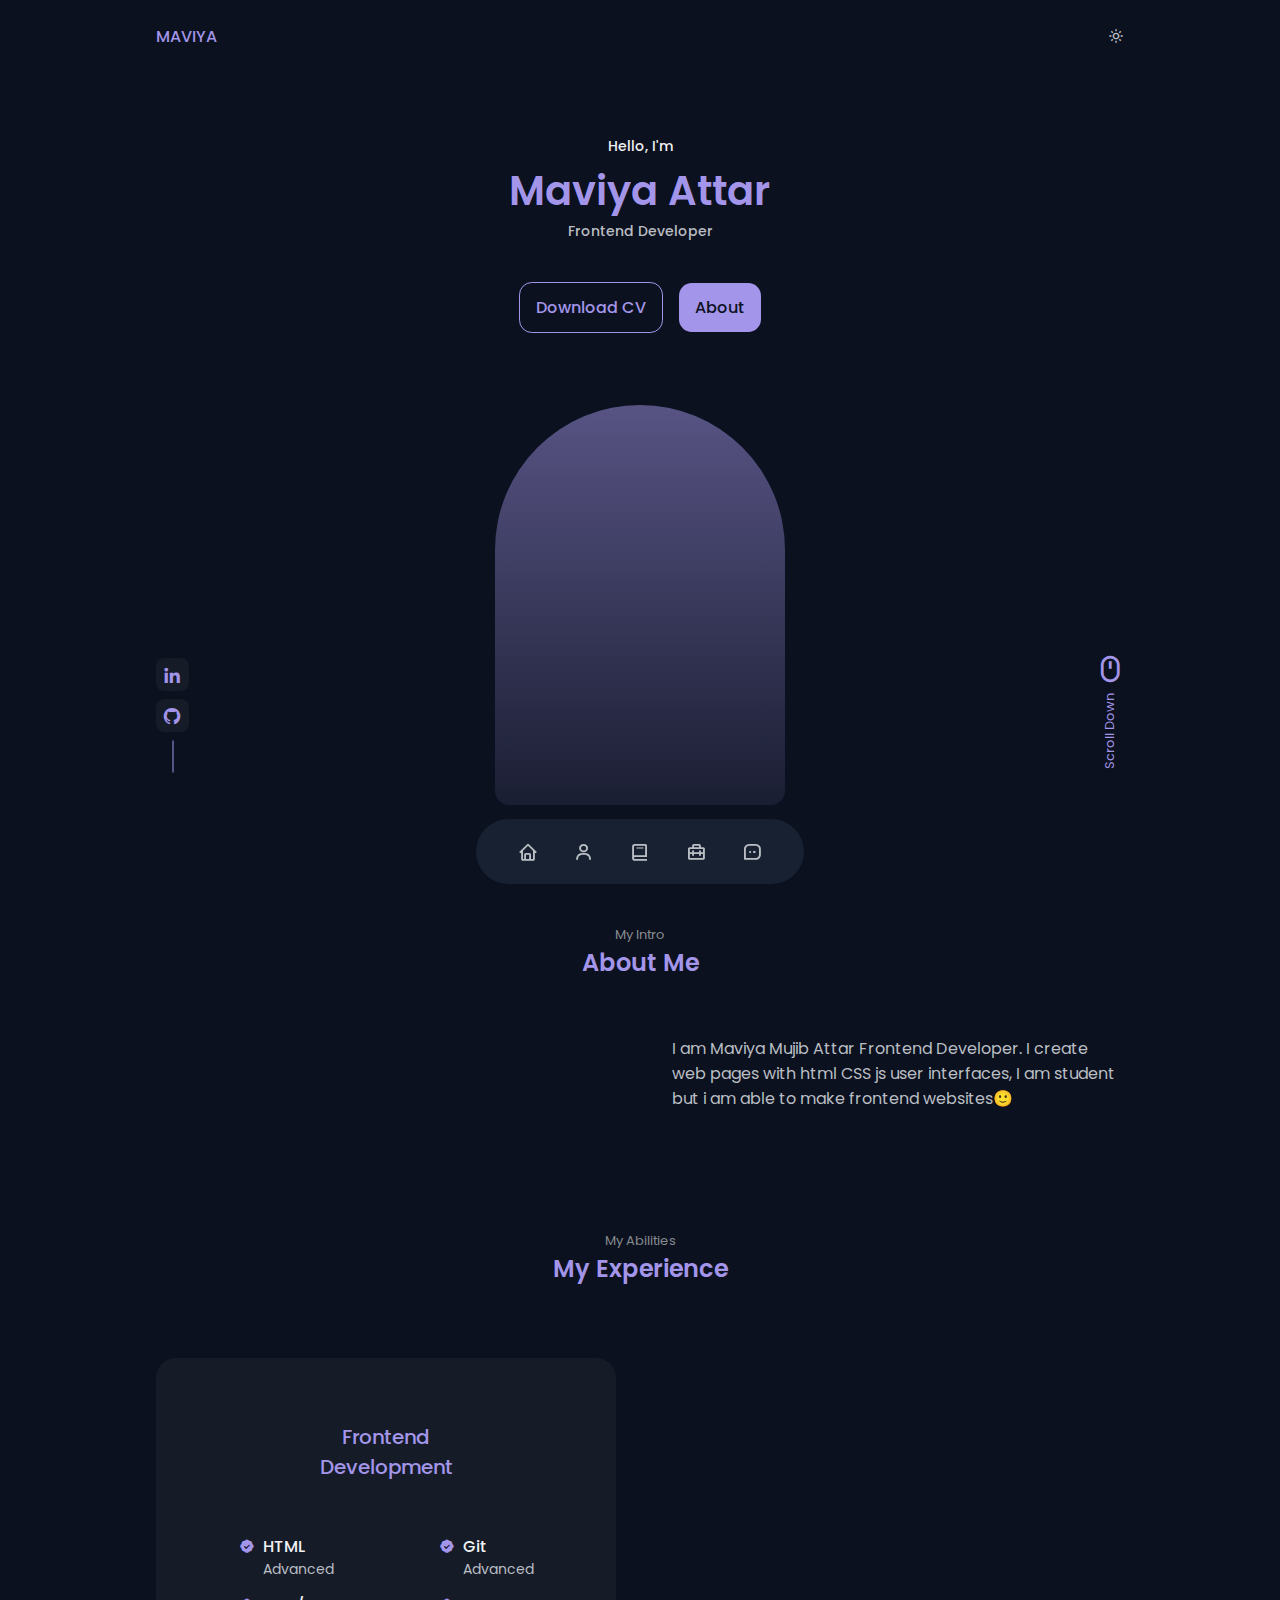
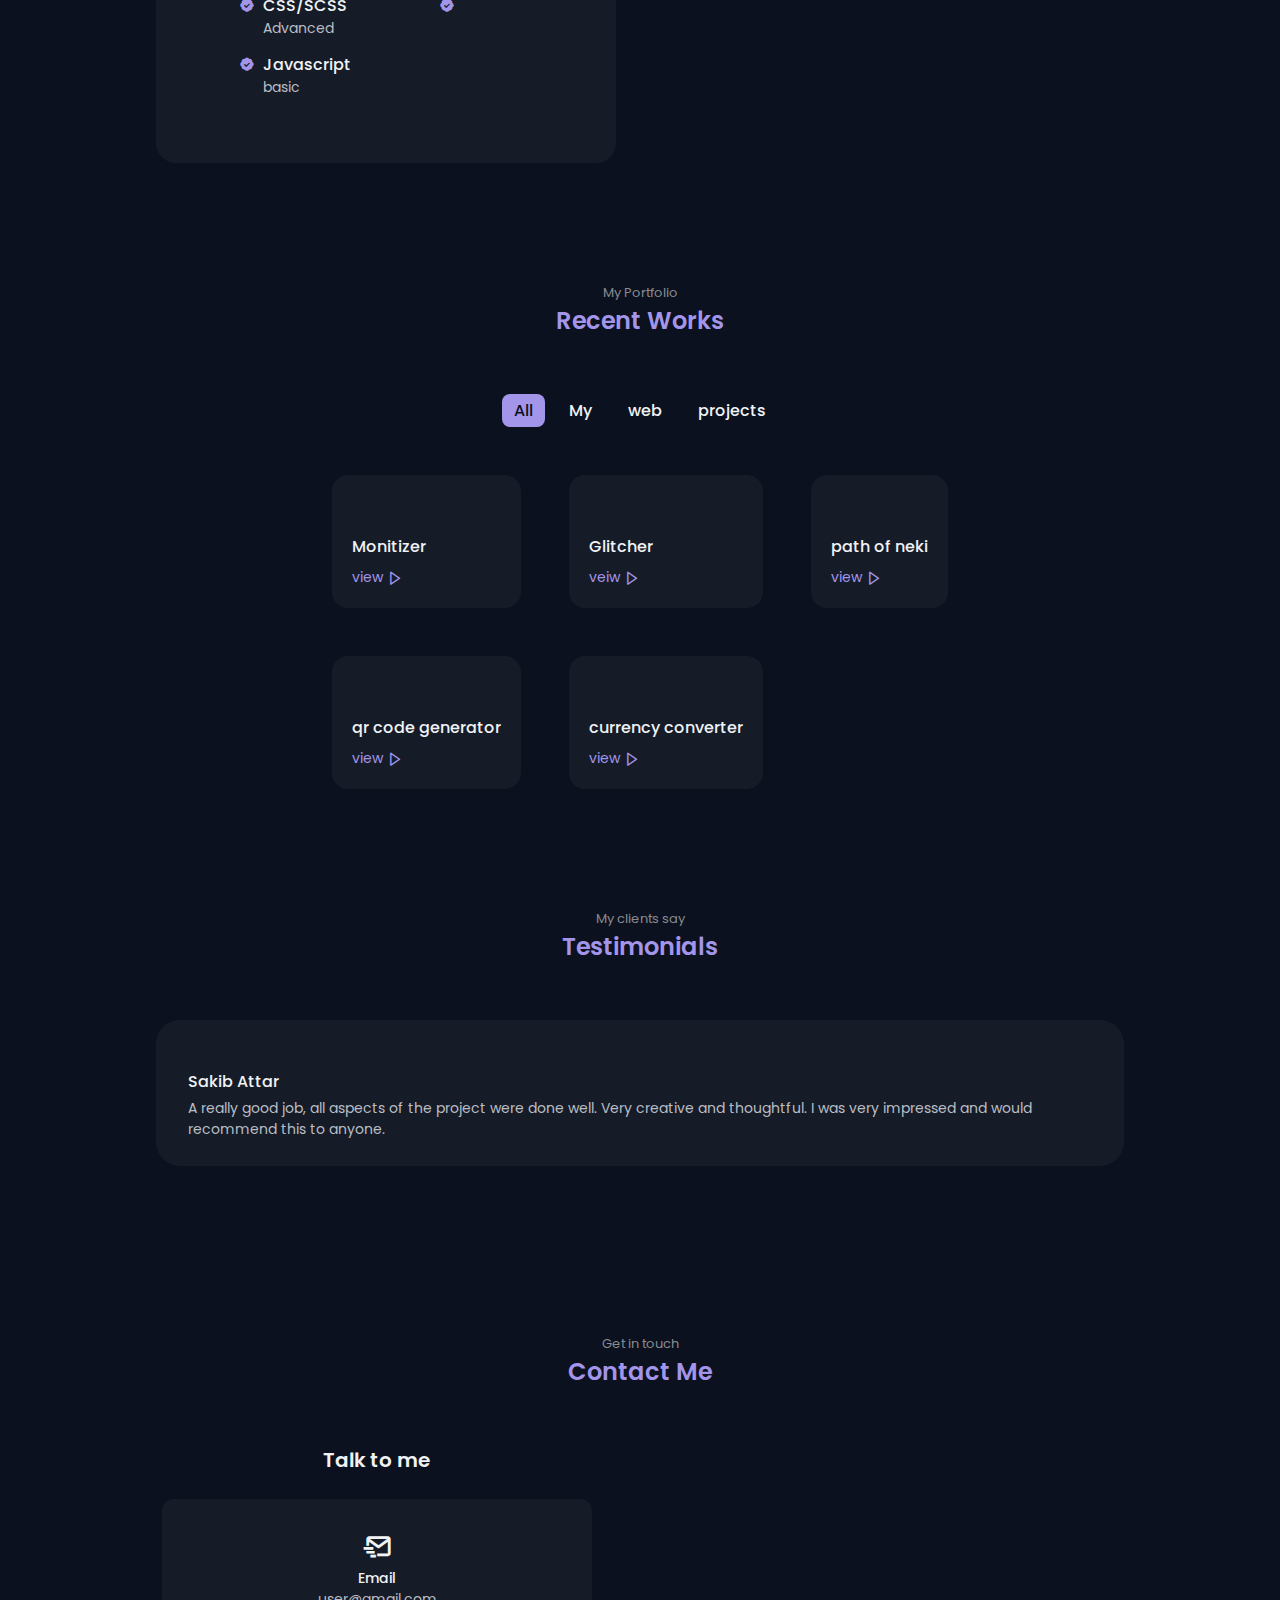
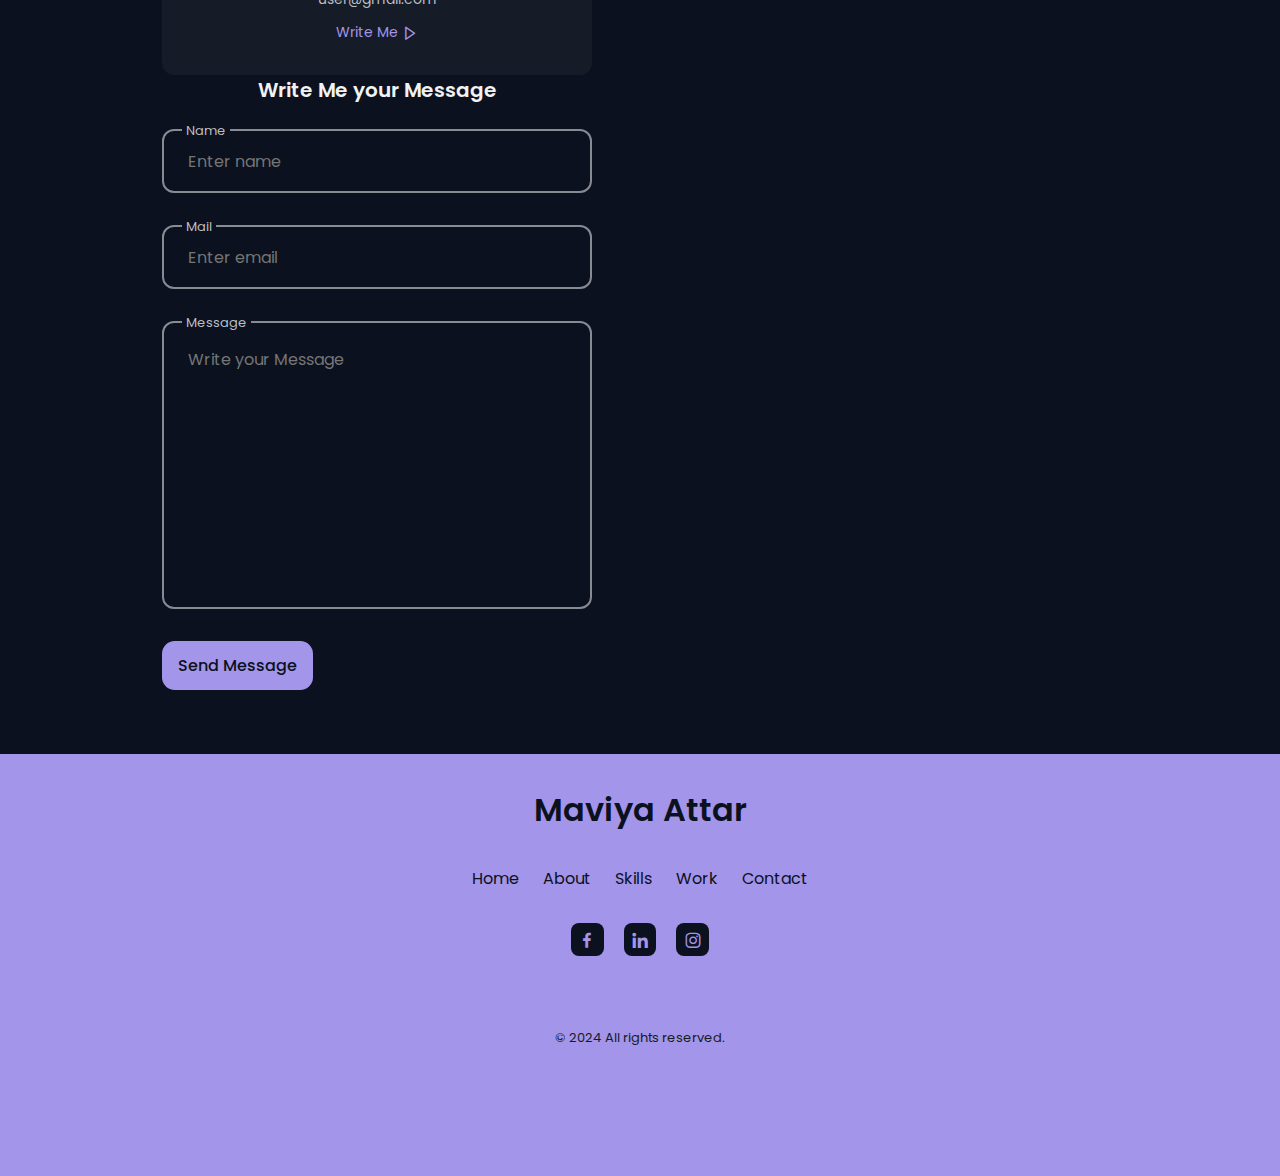
==== index.html @ 37d34955 "Update index.html" ====
<!DOCTYPE html>
<html lang="en">

<head>
    <meta charset="UTF-8">
    <meta name="viewport" content="width=device-width, initial-scale=1.0">

    <!--=============== FAVICON ===============-->
    <link rel="apple-touch-icon" sizes="180x180" href="assets/favicons/apple-touch-icon.png">
    <link rel="icon" type="image/png" sizes="32x32" href="assets/favicons/favicon-32x32.png">
    <link rel="icon" type="image/png" sizes="16x16" href="assets/favicons/favicon-16x16.png">
    <link rel="manifest" href="assets/favicons/site.webmanifest">
    <link rel="mask-icon" href="assets/favicons/safari-pinned-tab.svg" color="#5bbad5">
    <link rel="shortcut icon" href="assets/favicons/favicon.ico">
    <meta name="msapplication-TileColor" content="#da532c">
    <meta name="msapplication-config" content="assets/favicons/browserconfig.xml">
    <meta name="theme-color" content="#a789d4">

    <!--=============== BOXICONS ===============-->
    <link href='https://unpkg.com/boxicons@2.1.2/css/boxicons.min.css' rel='stylesheet'>

    <!--=============== SWIPER CSS ===============-->
    <link rel="stylesheet" href="/main.css">

    <!--=============== CSS ===============-->
     <link rel="stylesheet" href="style.css">

    <title> Maviyas's Portfolio </title>
</head>

<body>
    <!--=============== HEADER ===============-->
    <header class="header" id="header">
        <nav class="nav container">
            <a href="#" class="nav__logo">MAVIYA</a>

            <div class="nav__menu">
                <ul class="nav__list">
                    <li class="nav__item ">
                        <a href="#home" class="nav__link">
                            <i class='bx bx-home'></i>
                        </a>
                    </li>

                    <li class="nav__item ">
                        <a href="#about" class="nav__link">
                            <i class='bx bx-user'></i>
                        </a>
                    </li>

                    <li class="nav__item">
                        <a href="#skills" class="nav__link">
                            <i class='bx bx-book'></i>
                        </a>
                    </li>

                    <li class="nav__item">
                        <a href="#work" class="nav__link">
                            <i class='bx bx-briefcase-alt-2'></i>
                        </a>
                    </li>

                    <li class="nav__item">
                        <a href="#contact" class="nav__link">
                            <i class='bx bx-message-square-dots'></i>
                        </a>
                    </li>
                </ul>
            </div>


            <i class='bx bx-moon change-theme change-theme-button' id="theme-button"></i>

        </nav>
    </header>

    <!--=============== MAIN ===============-->
    <main class="main">
        <!--=============== HOME ===============-->
        <section class="home section" id="home">
            <div class="home__container container grid">
                <div class="home__data">
                    <span class="home__greeting">Hello, I'm</span>
                    <h1 class="home__name">Maviya Attar</h1>
                    <h3 class="home__education">Frontend Developer</h3>

                   
                    <div class="home__button">
                        <a download="" href="Assets/maviyaCv.pdf" class="button button--ghost">
                            Download CV
                        </a>

                        <a href="#about" class="button">About</a>
                    </div>
                </div>

                <div class="home__handle">
                    <img src="https://i.ibb.co/KDXW4NS/images-4-removebg-preview.png" alt="" class="home__img">
                </div>

                <div class="home__social">
                    <a href="https://www.linkedin.com/in/maviya-attar-59b619293?utm_source=share&utm_campaign=share_via&utm_content=profile&utm_medium=android_app" target="_blank" class="home__social-link">
                        <i class='bx bxl-linkedin'></i>
                    </a>
                    <a href="https://github.com/maviyaattar?tab=repositories" target="_blank" class="home__social-link">
                        <i class='bx bxl-github'></i>
                    </a>
                    
                </div>

                <a href="#about" class="home__scroll">
                    <i class='bx bx-mouse home__scroll-icon'></i>
                    <span class="home__scroll-name">Scroll Down</span>
                </a>
            </div>
        </section>

        <!--=============== ABOUT ===============-->
        <section class="about section" id="about">
            <span class="section__subtitle">My Intro</span>
            <h2 class="section__title">About Me</h2>

            <div class="about__container container grid">
                <img src="assets/img/about.jpg" alt="" class="about__img">

                <div class="about__data">
                    
                        
                       

                    <p >
                      I am Maviya Mujib Attar 
                        Frontend Developer. I create web pages with html CSS js user interfaces,
                        I am student but i am able to make frontend websites🙂
                    </p>

                  
            
        </section>

        <!--=============== SKILLS ===============-->
        <section class="skills section" id="skills">
            <span class="section__subtitle">My Abilities</span>
            <h2 class="section__title">My Experience</h2>

            <div class="skills__container container grid">
                <div class="skills__content">
                    <h3 class="skills__title">Frontend Development</h3>

                    <div class="skills__box">
                        <div class="skills__group">
                            <div class="skills__data">
                                <i class='bx bxs-badge-check'></i>

                                <div>
                                    <h3 class="skills__name">HTML</h3>
                                    <span class="skills__level">Advanced</span>
                                </div>
                            </div>

                            <div class="skills__data">
                                <i class='bx bxs-badge-check'></i>

                                <div>
                                    <h3 class="skills__name">CSS/SCSS</h3>
                                    <span class="skills__level">Advanced</span>
                                </div>
                            </div>

                            <div class="skills__data">
                                <i class='bx bxs-badge-check'></i>

                                <div>
                                    <h3 class="skills__name">Javascript</h3>
                                    <span class="skills__level">basic</span>
                                </div>
                            </div>

                        </div>
                        <div class="skills__group">
                            <div class="skills__data">
                                <i class='bx bxs-badge-check'></i>

                              

                                <div>
                                    <h3 class="skills__name">Git</h3>
                                    <span class="skills__level">Advanced</span>
                                </div>
                            </div>

                            <div class="skills__data">
                                <i class='bx bxs-badge-check'></i>

                            
                            </div>

                        </div>
                    </div>
                </div>

                   </section>

        <!--=============== SERVICES ===============-->
    
        <!--=============== WORK ===============-->
        <section class="work section" id="work">
            <span class="section__subtitle">My Portfolio</span>
            <h2 class="section__title">Recent Works</h2>

            <div class="work__filters">
                <span class="work__item active-work" data-filter='all'>All</span>
                <span class=" work__item" data-filter='.web'>My</span>
                <span class=" work__item" data-filter='.movil'>web</span>
                <span class=" work__item" data-filter='.design'>projects</span>
            </div>

            <div class="work__container container grid">
                <div class="work__card mix web">
                    <img src="assets/img/work1.jpg" alt="" class="work__img">

                    <h3 class="work__title">Monitizer</h3>

                    <a href="https://maviyaattar.github.io/Monitizer/" class="work__button">
                        view <i class='bx bx-right-arrow work__icon'></i>
                    </a>
                </div>

                <div class="work__card mix movil">
                    <img src="assets/img/work2.jpg" alt="" class="work__img">

                    <h3 class="work__title">Glitcher</h3>

                    <a href="https://maviyaattar.github.io/Glitch/" class="work__button">
                        veiw<i class='bx bx-right-arrow work__icon'></i>
                    </a>
                </div>

                <div class="work__card mix design">
                    <img src="assets/img/work3.jpg" alt="" class="work__img">

                    <h3 class="work__title">path of neki</h3>

                    <a href="https://maviyaattar.github.io/Path-of-neki/" class="work__button">
                        view <i class='bx bx-right-arrow work__icon'></i>
                    </a>
                </div>

                <div class="work__card mix web">
                    <img src="assets/img/work4.jpg" alt="" class="work__img">

                    <h3 class="work__title">qr code generator</h3>

                    <a href="https://maviyaattar.github.io/QR-code-generator-/" class="work__button">
                        view <i class='bx bx-right-arrow work__icon'></i>
                    </a>
                </div>

                <div class="work__card mix movil">
                    <img src="assets/img/work5.jpg" alt="" class="work__img">

                    <h3 class="work__title">currency converter</h3>

                    <a href="https://maviyaattar.github.io/Currency-converter-/" class="work__button">
                        view <i class='bx bx-right-arrow work__icon'></i>
                    </a>
                </div>

            </div>
        </section>

        <!--=============== TESTIMONIALS ===============-->
        <section class="testimonial section">
            <span class="section__subtitle">My clients say</span>
            <h2 class="section__title">Testimonials</h2>

            <div class="testimonial__container container swiper">
                <div class="swiper-wrapper">
                    <div class="testimonial__card swiper-slide">
                        <img src="assets/img/testimonial1.png" alt="" class="testimonial__img">

                        <h3 class="testimonial__name">Sakib Attar</h3>
                        <p class="testimonial__description">
                            A really good job, all aspects of the project were done well.
                            Very creative and thoughtful. I was very impressed and would recommend this to anyone.
                        </p>
                    </div>

                    <div class="testimonial__card swiper-slide">
                        <img src="assets/img/testimonial2.png" alt="" class="testimonial__img">

                        <h3 class="testimonial__name">Maviya kalwal</h3>
                        <p class="testimonial__description">
                            A really good job, all aspects of the project were done well.
                            Very creative and thoughtful. I was very impressed and would recommend this to anyone.
                        </p>
                    </div>

                    <div class="testimonial__card swiper-slide">
                        <img src="assets/img/testimonial3.png" alt="" class="testimonial__img">

                        <h3 class="testimonial__name">Rayyan Bagwan</h3>
                        <p class="testimonial__description">
                            A really good job, all aspects of the project were done well.
                            Very creative and thoughtful. I was very impressed and would recommend this to anyone.
                        </p>
                    </div>
                </div>
                <div class="swiper-pagination"></div>
            </div>

        </section>

        <!--=============== CONTACT ===============-->
        <section class="contact section" id="contact">
            <sapn class="section__subtitle">Get in touch</sapn>
            <h3 class="section__title">Contact Me</h3>

            <div class="contact__container container grid">
                <div class="contact__content">
                    <h3 class="contact__title contact__title-info">Talk to me</h3>

                    <div class="contact__info">
                        <div class="contact__card">
                            <i class='bx bx-mail-send contact__card-icon'></i>
                            <h3 class="contact__card-title">Email</h3>
                            <span class="contact__card-data">user@gmail.com</span>

                            <a href="mailto: maviyaattar4@gmail.com" target="_blank" class="contact__button">
                                Write Me <i class='bx bx-right-arrow contact__button-icon'></i>
                            </a>
                        </div>
                        
                       
               </div>
               
               
               
               
               
               
               
               

               <div class="contact__content">
        <h3 class="contact__title contact__title-form">Write Me your Message</h3>

       <form id="contactForm" class="contact__form">
         <input type="hidden" name="access_key" value="f5f9101d-2703-4c2d-8c1a-bdc5dfd75871">
       
         <div class="contact__form-div">
           <label for="name" class="contact__form-tag">Name</label>
           <input type="text" id="name" name="name" placeholder="Enter name" class="contact__form-input" required>
         </div>
       
         <div class="contact__form-div">
           <label for="email" class="contact__form-tag">Mail</label>
           <input type="email" id="email" name="email" placeholder="Enter email" class="contact__form-input" required>
         </div>
       
         <div class="contact__form-div contact__form-area">
           <label for="message" class="contact__form-tag">Message</label>
           <textarea id="message" name="message" cols="30" rows="10" placeholder="Write your Message" class="contact__form-input" required></textarea>
         </div>
       
         <button type="submit" class="button">Send Message</button>
       </form>
    </div>
                    
                    
                    
                    
                    

                </div>

        </section>
    </main>

    <!--=============== FOOTER ===============-->
    <footer class="footer">
        <div class="footer__container container">
            <h1 class="footer__title">Maviya Attar</h1>

            <ul class="footer__list">

                <li class="footer__item">
                    <a href="#" class="footer__link">Home</a>
                </li>
                <li class="footer__item">
                    <a href="#about" class="footer__link">About</a>
                </li>
                <li class="footer__item">
                    <a href="#skills" class="footer__link">Skills</a>
                </li>
                <li class="footer__item">
                    <a href="#work" class="footer__link">Work</a>
                </li>
                <li class="footer__item">
                    <a href="#contact" class="footer__link">Contact</a>
                </li>
            </ul>

            <ul class="footer__social">
                <li class="footer__social-item">
                    <a href="https://www.facebook.com/profile.php?id=61559122920553&mibextid=JRoKGi" target="_blank" class="footer__social-link">
                        <i class='bx bxl-facebook footer__social-icon'></i>
                    </a>
                </li>
                
                   
                <li class="footer__social-item">
                    <a href="https://www.linkedin.com/in/maviya-attar-59b619293?utm_source=share&utm_campaign=share_via&utm_content=profile&utm_medium=android_app" target="_blank" class="footer__social-link">
                        <i class='bx bxl-linkedin footer__social-icon'></i>
                    </a>
                </li>
                <li class="footer__social-item">
                    <a href="https://www.instagram.com/maviya_706_?igsh=MWIzbWcyaGN4MHRiNA==" target="_blank" class="footer__social-link">
                        <i class='bx bxl-instagram footer__social-icon'></i>
                    </a>
                </li>
            </ul>

            <span class="footer__copy">
                &#169; 2024  All rights reserved.
            </span>
        </div>
    </footer>



<script>
  // Function to toggle the theme
  function toggleTheme() {
    const body = document.body;
    const themeButton = document.getElementById('theme-button');
    
    // Toggle between light and dark themes
    if (body.classList.contains('dark-theme')) {
      body.classList.remove('dark-theme');
      body.classList.add('light-theme');
      themeButton.classList.replace('bx-sun', 'bx-moon');  // Change icon class if needed
      localStorage.setItem('theme', 'light');
    } else {
      body.classList.remove('light-theme');
      body.classList.add('dark-theme');
      themeButton.classList.replace('bx-moon', 'bx-sun');  // Change icon class if needed
      localStorage.setItem('theme', 'dark');
    }
  }

  // Event listener for theme button
  document.getElementById('theme-button').addEventListener('click', toggleTheme);

  // Load the saved theme from localStorage
  window.addEventListener('load', () => {
    const savedTheme = localStorage.getItem('theme') || 'dark';
    document.body.classList.add(savedTheme + '-theme');
    const themeButton = document.getElementById('theme-button');
    if (savedTheme === 'dark') {
      themeButton.classList.replace('bx-moon', 'bx-sun');
    } else {
      themeButton.classList.replace('bx-sun', 'bx-moon');
    }
  });
  
  document.getElementById('contactForm').addEventListener('submit', function(event) {
            event.preventDefault();

            const formData = new FormData(this);
            const xhr = new XMLHttpRequest();
            xhr.open('POST', 'https://api.web3forms.com/submit', true);
            xhr.onreadystatechange = function() {
                if (xhr.readyState === 4 && xhr.status === 200) {
                    const response = JSON.parse(xhr.responseText);
                    if (response.success) {
                        window.location.href = 'thanks.html';
                    } else {
                        alert('There was an error submitting your message. Please try again.');
                    }
                }
            };
            xhr.send(formData);
        });
</script>



</body>

</html>
---- main.css ----
/**
 * Swiper 7.4.1
 * Most modern mobile touch slider and framework with hardware accelerated transitions
 * https://swiperjs.com
 *
 * Copyright 2014-2021 Vladimir Kharlampidi
 *
 * Released under the MIT License
 *
 * Released on: December 24, 2021
 */

@font-face{font-family:swiper-icons;src:url('data:application/font-woff;charset=utf-8;base64, [base64]//wADZ2x5ZgAAAywAAADMAAAD2MHtryVoZWFkAAABbAAAADAAAAA2E2+eoWhoZWEAAAGcAAAAHwAAACQC9gDzaG10eAAAAigAAAAZAAAArgJkABFsb2NhAAAC0AAAAFoAAABaFQAUGG1heHAAAAG8AAAAHwAAACAAcABAbmFtZQAAA/gAAAE5AAACXvFdBwlwb3N0AAAFNAAAAGIAAACE5s74hXjaY2BkYGAAYpf5Hu/j+W2+MnAzMYDAzaX6QjD6/4//Bxj5GA8AuRwMYGkAPywL13jaY2BkYGA88P8Agx4j+/8fQDYfA1AEBWgDAIB2BOoAeNpjYGRgYNBh4GdgYgABEMnIABJzYNADCQAACWgAsQB42mNgYfzCOIGBlYGB0YcxjYGBwR1Kf2WQZGhhYGBiYGVmgAFGBiQQkOaawtDAoMBQxXjg/wEGPcYDDA4wNUA2CCgwsAAAO4EL6gAAeNpj2M0gyAACqxgGNWBkZ2D4/wMA+xkDdgAAAHjaY2BgYGaAYBkGRgYQiAHyGMF8FgYHIM3DwMHABGQrMOgyWDLEM1T9/w8UBfEMgLzE////P/5//f/V/xv+r4eaAAeMbAxwIUYmIMHEgKYAYjUcsDAwsLKxc3BycfPw8jEQA/[base64]/uznmfPFBNODM2K7MTQ45YEAZqGP81AmGGcF3iPqOop0r1SPTaTbVkfUe4HXj97wYE+yNwWYxwWu4v1ugWHgo3S1XdZEVqWM7ET0cfnLGxWfkgR42o2PvWrDMBSFj/IHLaF0zKjRgdiVMwScNRAoWUoH78Y2icB/yIY09An6AH2Bdu/UB+yxopYshQiEvnvu0dURgDt8QeC8PDw7Fpji3fEA4z/PEJ6YOB5hKh4dj3EvXhxPqH/SKUY3rJ7srZ4FZnh1PMAtPhwP6fl2PMJMPDgeQ4rY8YT6Gzao0eAEA409DuggmTnFnOcSCiEiLMgxCiTI6Cq5DZUd3Qmp10vO0LaLTd2cjN4fOumlc7lUYbSQcZFkutRG7g6JKZKy0RmdLY680CDnEJ+UMkpFFe1RN7nxdVpXrC4aTtnaurOnYercZg2YVmLN/d/gczfEimrE/fs/bOuq29Zmn8tloORaXgZgGa78yO9/cnXm2BpaGvq25Dv9S4E9+5SIc9PqupJKhYFSSl47+Qcr1mYNAAAAeNptw0cKwkAAAMDZJA8Q7OUJvkLsPfZ6zFVERPy8qHh2YER+3i/BP83vIBLLySsoKimrqKqpa2hp6+jq6RsYGhmbmJqZSy0sraxtbO3sHRydnEMU4uR6yx7JJXveP7WrDycAAAAAAAH//wACeNpjYGRgYOABYhkgZgJCZgZNBkYGLQZtIJsFLMYAAAw3ALgAeNolizEKgDAQBCchRbC2sFER0YD6qVQiBCv/H9ezGI6Z5XBAw8CBK/m5iQQVauVbXLnOrMZv2oLdKFa8Pjuru2hJzGabmOSLzNMzvutpB3N42mNgZGBg4GKQYzBhYMxJLMlj4GBgAYow/P/PAJJhLM6sSoWKfWCAAwDAjgbRAAB42mNgYGBkAIIbCZo5IPrmUn0hGA0AO8EFTQAA');font-weight:400;font-style:normal}:root{--swiper-theme-color:#007aff}.swiper{margin-left:auto;margin-right:auto;position:relative;overflow:hidden;list-style:none;padding:0;z-index:1}.swiper-vertical>.swiper-wrapper{flex-direction:column}.swiper-wrapper{position:relative;width:100%;height:100%;z-index:1;display:flex;transition-property:transform;box-sizing:content-box}.swiper-android .swiper-slide,.swiper-wrapper{transform:translate3d(0px,0,0)}.swiper-pointer-events{touch-action:pan-y}.swiper-pointer-events.swiper-vertical{touch-action:pan-x}.swiper-slide{flex-shrink:0;width:100%;height:100%;position:relative;transition-property:transform}.swiper-slide-invisible-blank{visibility:hidden}.swiper-autoheight,.swiper-autoheight .swiper-slide{height:auto}.swiper-autoheight .swiper-wrapper{align-items:flex-start;transition-property:transform,height}.swiper-3d,.swiper-3d.swiper-css-mode .swiper-wrapper{perspective:1200px}.swiper-3d .swiper-cube-shadow,.swiper-3d .swiper-slide,.swiper-3d .swiper-slide-shadow,.swiper-3d .swiper-slide-shadow-bottom,.swiper-3d .swiper-slide-shadow-left,.swiper-3d .swiper-slide-shadow-right,.swiper-3d .swiper-slide-shadow-top,.swiper-3d .swiper-wrapper{transform-style:preserve-3d}.swiper-3d .swiper-slide-shadow,.swiper-3d .swiper-slide-shadow-bottom,.swiper-3d .swiper-slide-shadow-left,.swiper-3d .swiper-slide-shadow-right,.swiper-3d .swiper-slide-shadow-top{position:absolute;left:0;top:0;width:100%;height:100%;pointer-events:none;z-index:10}.swiper-3d .swiper-slide-shadow{background:rgba(0,0,0,.15)}.swiper-3d .swiper-slide-shadow-left{background-image:linear-gradient(to left,rgba(0,0,0,.5),rgba(0,0,0,0))}.swiper-3d .swiper-slide-shadow-right{background-image:linear-gradient(to right,rgba(0,0,0,.5),rgba(0,0,0,0))}.swiper-3d .swiper-slide-shadow-top{background-image:linear-gradient(to top,rgba(0,0,0,.5),rgba(0,0,0,0))}.swiper-3d .swiper-slide-shadow-bottom{background-image:linear-gradient(to bottom,rgba(0,0,0,.5),rgba(0,0,0,0))}.swiper-css-mode>.swiper-wrapper{overflow:auto;scrollbar-width:none;-ms-overflow-style:none}.swiper-css-mode>.swiper-wrapper::-webkit-scrollbar{display:none}.swiper-css-mode>.swiper-wrapper>.swiper-slide{scroll-snap-align:start start}.swiper-horizontal.swiper-css-mode>.swiper-wrapper{scroll-snap-type:x mandatory}.swiper-vertical.swiper-css-mode>.swiper-wrapper{scroll-snap-type:y mandatory}.swiper-centered>.swiper-wrapper::before{content:'';flex-shrink:0;order:9999}.swiper-centered.swiper-horizontal>.swiper-wrapper>.swiper-slide:first-child{margin-inline-start:var(--swiper-centered-offset-before)}.swiper-centered.swiper-horizontal>.swiper-wrapper::before{height:100%;min-height:1px;width:var(--swiper-centered-offset-after)}.swiper-centered.swiper-vertical>.swiper-wrapper>.swiper-slide:first-child{margin-block-start:var(--swiper-centered-offset-before)}.swiper-centered.swiper-vertical>.swiper-wrapper::before{width:100%;min-width:1px;height:var(--swiper-centered-offset-after)}.swiper-centered>.swiper-wrapper>.swiper-slide{scroll-snap-align:center center}.swiper-virtual.swiper-css-mode .swiper-wrapper::after{content:'';position:absolute;left:0;top:0;pointer-events:none}.swiper-virtual.swiper-css-mode.swiper-horizontal .swiper-wrapper::after{height:1px;width:var(--swiper-virtual-size)}.swiper-virtual.swiper-css-mode.swiper-vertical .swiper-wrapper::after{width:1px;height:var(--swiper-virtual-size)}:root{--swiper-navigation-size:44px}.swiper-button-next,.swiper-button-prev{position:absolute;top:50%;width:calc(var(--swiper-navigation-size)/ 44 * 27);height:var(--swiper-navigation-size);margin-top:calc(0px - (var(--swiper-navigation-size)/ 2));z-index:10;cursor:pointer;display:flex;align-items:center;justify-content:center;color:var(--swiper-navigation-color,var(--swiper-theme-color))}.swiper-button-next.swiper-button-disabled,.swiper-button-prev.swiper-button-disabled{opacity:.35;cursor:auto;pointer-events:none}.swiper-button-next:after,.swiper-button-prev:after{font-family:swiper-icons;font-size:var(--swiper-navigation-size);text-transform:none!important;letter-spacing:0;text-transform:none;font-variant:initial;line-height:1}.swiper-button-prev,.swiper-rtl .swiper-button-next{left:10px;right:auto}.swiper-button-prev:after,.swiper-rtl .swiper-button-next:after{content:'prev'}.swiper-button-next,.swiper-rtl .swiper-button-prev{right:10px;left:auto}.swiper-button-next:after,.swiper-rtl .swiper-button-prev:after{content:'next'}.swiper-button-lock{display:none}.swiper-pagination{position:absolute;text-align:center;transition:.3s opacity;transform:translate3d(0,0,0);z-index:10}.swiper-pagination.swiper-pagination-hidden{opacity:0}.swiper-horizontal>.swiper-pagination-bullets,.swiper-pagination-bullets.swiper-pagination-horizontal,.swiper-pagination-custom,.swiper-pagination-fraction{bottom:10px;left:0;width:100%}.swiper-pagination-bullets-dynamic{overflow:hidden;font-size:0}.swiper-pagination-bullets-dynamic .swiper-pagination-bullet{transform:scale(.33);position:relative}.swiper-pagination-bullets-dynamic .swiper-pagination-bullet-active{transform:scale(1)}.swiper-pagination-bullets-dynamic .swiper-pagination-bullet-active-main{transform:scale(1)}.swiper-pagination-bullets-dynamic .swiper-pagination-bullet-active-prev{transform:scale(.66)}.swiper-pagination-bullets-dynamic .swiper-pagination-bullet-active-prev-prev{transform:scale(.33)}.swiper-pagination-bullets-dynamic .swiper-pagination-bullet-active-next{transform:scale(.66)}.swiper-pagination-bullets-dynamic .swiper-pagination-bullet-active-next-next{transform:scale(.33)}.swiper-pagination-bullet{width:var(--swiper-pagination-bullet-width,var(--swiper-pagination-bullet-size,8px));height:var(--swiper-pagination-bullet-height,var(--swiper-pagination-bullet-size,8px));display:inline-block;border-radius:50%;background:var(--swiper-pagination-bullet-inactive-color,#000);opacity:var(--swiper-pagination-bullet-inactive-opacity, .2)}button.swiper-pagination-bullet{border:none;margin:0;padding:0;box-shadow:none;-webkit-appearance:none;appearance:none}.swiper-pagination-clickable .swiper-pagination-bullet{cursor:pointer}.swiper-pagination-bullet:only-child{display:none!important}.swiper-pagination-bullet-active{opacity:var(--swiper-pagination-bullet-opacity, 1);background:var(--swiper-pagination-color,var(--swiper-theme-color))}.swiper-pagination-vertical.swiper-pagination-bullets,.swiper-vertical>.swiper-pagination-bullets{right:10px;top:50%;transform:translate3d(0px,-50%,0)}.swiper-pagination-vertical.swiper-pagination-bullets .swiper-pagination-bullet,.swiper-vertical>.swiper-pagination-bullets .swiper-pagination-bullet{margin:var(--swiper-pagination-bullet-vertical-gap,6px) 0;display:block}.swiper-pagination-vertical.swiper-pagination-bullets.swiper-pagination-bullets-dynamic,.swiper-vertical>.swiper-pagination-bullets.swiper-pagination-bullets-dynamic{top:50%;transform:translateY(-50%);width:8px}.swiper-pagination-vertical.swiper-pagination-bullets.swiper-pagination-bullets-dynamic .swiper-pagination-bullet,.swiper-vertical>.swiper-pagination-bullets.swiper-pagination-bullets-dynamic .swiper-pagination-bullet{display:inline-block;transition:.2s transform,.2s top}.swiper-horizontal>.swiper-pagination-bullets .swiper-pagination-bullet,.swiper-pagination-horizontal.swiper-pagination-bullets .swiper-pagination-bullet{margin:0 var(--swiper-pagination-bullet-horizontal-gap,4px)}.swiper-horizontal>.swiper-pagination-bullets.swiper-pagination-bullets-dynamic,.swiper-pagination-horizontal.swiper-pagination-bullets.swiper-pagination-bullets-dynamic{left:50%;transform:translateX(-50%);white-space:nowrap}.swiper-horizontal>.swiper-pagination-bullets.swiper-pagination-bullets-dynamic .swiper-pagination-bullet,.swiper-pagination-horizontal.swiper-pagination-bullets.swiper-pagination-bullets-dynamic .swiper-pagination-bullet{transition:.2s transform,.2s left}.swiper-horizontal.swiper-rtl>.swiper-pagination-bullets-dynamic .swiper-pagination-bullet{transition:.2s transform,.2s right}.swiper-pagination-progressbar{background:rgba(0,0,0,.25);position:absolute}.swiper-pagination-progressbar .swiper-pagination-progressbar-fill{background:var(--swiper-pagination-color,var(--swiper-theme-color));position:absolute;left:0;top:0;width:100%;height:100%;transform:scale(0);transform-origin:left top}.swiper-rtl .swiper-pagination-progressbar .swiper-pagination-progressbar-fill{transform-origin:right top}.swiper-horizontal>.swiper-pagination-progressbar,.swiper-pagination-progressbar.swiper-pagination-horizontal,.swiper-pagination-progressbar.swiper-pagination-vertical.swiper-pagination-progressbar-opposite,.swiper-vertical>.swiper-pagination-progressbar.swiper-pagination-progressbar-opposite{width:100%;height:4px;left:0;top:0}.swiper-horizontal>.swiper-pagination-progressbar.swiper-pagination-progressbar-opposite,.swiper-pagination-progressbar.swiper-pagination-horizontal.swiper-pagination-progressbar-opposite,.swiper-pagination-progressbar.swiper-pagination-vertical,.swiper-vertical>.swiper-pagination-progressbar{width:4px;height:100%;left:0;top:0}.swiper-pagination-lock{display:none}.swiper-scrollbar{border-radius:10px;position:relative;-ms-touch-action:none;background:rgba(0,0,0,.1)}.swiper-horizontal>.swiper-scrollbar{position:absolute;left:1%;bottom:3px;z-index:50;height:5px;width:98%}.swiper-vertical>.swiper-scrollbar{position:absolute;right:3px;top:1%;z-index:50;width:5px;height:98%}.swiper-scrollbar-drag{height:100%;width:100%;position:relative;background:rgba(0,0,0,.5);border-radius:10px;left:0;top:0}.swiper-scrollbar-cursor-drag{cursor:move}.swiper-scrollbar-lock{display:none}.swiper-zoom-container{width:100%;height:100%;display:flex;justify-content:center;align-items:center;text-align:center}.swiper-zoom-container>canvas,.swiper-zoom-container>img,.swiper-zoom-container>svg{max-width:100%;max-height:100%;object-fit:contain}.swiper-slide-zoomed{cursor:move}.swiper-lazy-preloader{width:42px;height:42px;position:absolute;left:50%;top:50%;margin-left:-21px;margin-top:-21px;z-index:10;transform-origin:50%;animation:swiper-preloader-spin 1s infinite linear;box-sizing:border-box;border:4px solid var(--swiper-preloader-color,var(--swiper-theme-color));border-radius:50%;border-top-color:transparent}.swiper-lazy-preloader-white{--swiper-preloader-color:#fff}.swiper-lazy-preloader-black{--swiper-preloader-color:#000}@keyframes swiper-preloader-spin{100%{transform:rotate(360deg)}}.swiper .swiper-notification{position:absolute;left:0;top:0;pointer-events:none;opacity:0;z-index:-1000}.swiper-free-mode>.swiper-wrapper{transition-timing-function:ease-out;margin:0 auto}.swiper-grid>.swiper-wrapper{flex-wrap:wrap}.swiper-grid-column>.swiper-wrapper{flex-wrap:wrap;flex-direction:column}.swiper-fade.swiper-free-mode .swiper-slide{transition-timing-function:ease-out}.swiper-fade .swiper-slide{pointer-events:none;transition-property:opacity}.swiper-fade .swiper-slide .swiper-slide{pointer-events:none}.swiper-fade .swiper-slide-active,.swiper-fade .swiper-slide-active .swiper-slide-active{pointer-events:auto}.swiper-cube{overflow:visible}.swiper-cube .swiper-slide{pointer-events:none;-webkit-backface-visibility:hidden;backface-visibility:hidden;z-index:1;visibility:hidden;transform-origin:0 0;width:100%;height:100%}.swiper-cube .swiper-slide .swiper-slide{pointer-events:none}.swiper-cube.swiper-rtl .swiper-slide{transform-origin:100% 0}.swiper-cube .swiper-slide-active,.swiper-cube .swiper-slide-active .swiper-slide-active{pointer-events:auto}.swiper-cube .swiper-slide-active,.swiper-cube .swiper-slide-next,.swiper-cube .swiper-slide-next+.swiper-slide,.swiper-cube .swiper-slide-prev{pointer-events:auto;visibility:visible}.swiper-cube .swiper-slide-shadow-bottom,.swiper-cube .swiper-slide-shadow-left,.swiper-cube .swiper-slide-shadow-right,.swiper-cube .swiper-slide-shadow-top{z-index:0;-webkit-backface-visibility:hidden;backface-visibility:hidden}.swiper-cube .swiper-cube-shadow{position:absolute;left:0;bottom:0px;width:100%;height:100%;opacity:.6;z-index:0}.swiper-cube .swiper-cube-shadow:before{content:'';background:#000;position:absolute;left:0;top:0;bottom:0;right:0;filter:blur(50px)}.swiper-flip{overflow:visible}.swiper-flip .swiper-slide{pointer-events:none;-webkit-backface-visibility:hidden;backface-visibility:hidden;z-index:1}.swiper-flip .swiper-slide .swiper-slide{pointer-events:none}.swiper-flip .swiper-slide-active,.swiper-flip .swiper-slide-active .swiper-slide-active{pointer-events:auto}.swiper-flip .swiper-slide-shadow-bottom,.swiper-flip .swiper-slide-shadow-left,.swiper-flip .swiper-slide-shadow-right,.swiper-flip .swiper-slide-shadow-top{z-index:0;-webkit-backface-visibility:hidden;backface-visibility:hidden}.swiper-creative .swiper-slide{-webkit-backface-visibility:hidden;backface-visibility:hidden;overflow:hidden;transition-property:transform,opacity,height}.swiper-cards{overflow:visible}.swiper-cards .swiper-slide{transform-origin:center bottom;-webkit-backface-visibility:hidden;backface-visibility:hidden;overflow:hidden}
---- style.css ----
@import url("https://fonts.googleapis.com/css2?family=Poppins:wght@400;500;600&display=swap");

/*=============== VARIABLES CSS ===============*/
:root {
  --header-height: 3.5rem;

  /*========== Colors ==========*/
  /*Color mode HSL(hue, saturation, lightness)*/
  /*   
        Purple: hsl(250, 66%, 75%)
        Blue: hsl(207, 90%, 72%)
        Pink: hsl(356, 66%, 75%)
        Teal: hsl(174, 63%, 62%)
  */
  --first-hue: 250;
  --sat: 66%;
  --lig: 75%;
  --second-hue: 219;
  --first-color: hsl(var(--first-hue), var(--sat), var(--lig));
  --first-color-alt: hsl(var(--first-hue), var(--sat), 71%); /* -4% */
  --title-color: hsl(var(--second-hue), 15%, 95%);
  --text-color: hsl(var(--second-hue), 8%, 75%);
  --text-color-light: hsl(var(--second-hue), 4%, 55%);
  --body-color: hsl(var(--second-hue), 48%, 8%);
  --container-color: hsl(var(--second-hue), 32%, 12%);

  /*========== Font and typography ==========*/
  /*.5rem = 8px | 1rem = 16px ...*/
  --body-font: "Poppins", sans-serif;
  --biggest-font-size: 1.75rem;
  --h1-font-size: 1.5rem;
  --h2-font-size: 1.25rem;
  --h3-font-size: 1rem;
  --normal-font-size: 0.938rem;
  --small-font-size: 0.813rem;
  --smaller-font-size: 0.75rem;
  --tiny-font-size: 0.625rem;

  /*========== Font weight ==========*/
  --font-medium: 500;
  --font-semibold: 600;

  /*========== z index ==========*/
  --z-tooltip: 10;
  --z-fixed: 100;
  --z-modal: 1000;
}

/* Responsive typography */
@media screen and (min-width: 968px) {
  :root {
    --biggest-font-size: 2.5rem;
    --h1-font-size: 2.25rem;
    --h2-font-size: 1.5rem;
    --h3-font-size: 1.25rem;
    --normal-font-size: 1rem;
    --small-font-size: 0.875rem;
    --smaller-font-size: 0.813rem;
  }
}

/*=============== BASE ===============*/
* {
  box-sizing: border-box;
  padding: 0;
  margin: 0;
}

html {
  scroll-behavior: smooth;
}

body,
button,
input,
textarea {
  font-family: var(--body-font);
  font-size: var(--normal-font-size);
}

body {
  background-color: var(--body-color);
  color: var(--text-color);
  transition: 0.4s; /* for light mode animation */
}

h1,
h2,
h3 {
  color: var(--title-color);
  font-weight: var(--font-semibold);
}

ul {
  list-style: none;
}

a {
  text-decoration: none;
}

button {
  cursor: pointer;
  border: none;
  outline: none;
}

img {
  max-width: 100%;
  height: auto;
}

/*=============== THEME ===============*/
.change__theme {
  font-size: 1.25rem;
  cursor: pointer;
  transition: 0.3s;
}

.change__theme:hover {
  color: var(--first-color);
}

/*========== Variables light theme ==========*/
body.light-theme {
  --title-color: hsl(var(--second-hue), 15%, 15%);
  --text-color: hsl(var(--second-hue), 8%, 35%);
  --body-color: hsl(var(--second-hue), 100%, 99%);
  --container-color: #e9e9e9;
}

/*========== 
    Color changes in some parts of 
    the website, in light theme
==========*/
.light-theme .scroll-header {
  box-shadow: 0 2px 4px hsla(0, 0%, 1%, 0.1);
}

.light-theme .nav__menu {
  background-color: hsla(var(--second-hue), 32%, 90%, 0.8);
}

.light-theme .section__subtitle {
  color: var(--text-color);
}

.light-theme .home__social-link {
  box-shadow: 0 2px 16px hsla(var(--second-hue), 48%, 8%, 0.1);
}

.light-theme .home__social-link::after,
.light-theme .footer__social-link {
  background-color: var(--title-color);
}

.light-theme .home__social-link,
.light-theme .home__scroll,
.light-theme .button,
.light-theme .button:hover,
.light-theme .active-work,
.light-theme .footer__title,
.light-theme .footer__link,
.light-theme .footer__copy {
  color: var(--title-color);
}

.light-theme .about__box {
  box-shadow: 0 2px 16px hsla(var(--second-hue), 48%, 8%, 0.1);
}

.light-theme .button,
.light-theme .skills__content,
.light-theme .services__card,
.light-theme .work__card,
.light-theme .testimonial__card,
.light-theme .contact__card,
.light-theme .contact__form-div {
  box-shadow: 0 2px 16px hsla(var(--second-hue), 48%, 8%, 0.1);
}

.light-theme::-webkit-scrollbar {
  background-color: hsl(var(--second-hue), 8%, 80%);
}
/*=============== REUSABLE CSS CLASSES ===============*/
.container {
  max-width: 968px;
  margin-left: 1rem;
  margin-right: 1rem;
}

.grid {
  display: grid;
  gap: 1.25rem;
}

.main {
  overflow: hidden;
}

.section {
  padding: 4.5rem 0 1rem;
}

.section__title,
.section__subtitle {
  text-align: center;
}

.section__title {
  font-size: var(--h2-font-size);
  color: var(--first-color);
  margin-bottom: 2rem;
}

.section__subtitle {
  display: block;
  font-size: var(--smaller-font-size);
  color: var(--text-color-light);
}

/*=============== HEADER & NAV===============*/
.header {
  position: fixed;
  top: 0;
  left: 0;
  width: 100%;
  /* height: var(--header-height); */
  background-color: var(--body-color);
  z-index: var(--z-fixed);
  transition: 0.4s;
}

.nav {
  height: var(--header-height);
  display: flex;
  justify-content: space-between;
  align-items: center;
}

.nav__logo {
  color: var(--first-color);
  font-weight: var(--font-medium);
  transition: 0.4s;
}

.nav__logo:hover {
  color: var(--first-color-alt);
}

.nav__menu {
  position: fixed;
  bottom: 1rem;
  background-color: hsla(var(--second-hue), 32%, 16%, 0.8);
  width: 90%;
  border-radius: 4rem;
  padding: 1rem 2.25rem;
  backdrop-filter: blur(10px);
  transition: 0.4s;
}

.nav__list {
  display: flex;
  justify-content: space-between;
  align-items: center;
}

.nav__link {
  color: var(--text-color);
  font-size: 1.25rem;
  padding: 0.4rem;
  font-weight: var(--font-medium);
  text-decoration: none;
  transition: 0.4s;
  display: flex;
  border-radius: 5rem;
}

/* Active link */
.active-link {
  background: linear-gradient(
    180deg,
    hsla(var(--first-hue), var(--sat), var(--lig), 0.5),
    hsla(var(--first-hue), var(--sat), var(--lig), 0.2)
  );
  box-shadow: 0 0 16px hsla(var(--first-hue), var(--sat), var(--lig), 0.4);
  border-radius: 5rem;

  color: var(--title-color);
}

/* Change background header */
.scroll-header {
  box-shadow: 0 4px 4px hsla(0, 0%, 4%, 0.3);
}

/*=============== HOME ===============*/
.home__container {
  position: relative;
  row-gap: 4.5rem;
  padding-top: 2rem;
}

.home__data {
  text-align: center;
}

.home__greeting,
.home__education {
  font-size: var(--small-font-size);
  font-weight: var(--font-medium);
}

.home__greeting {
  display: block;
  color: var(--title-color);
  margin-bottom: 0.25rem;
}

.home__education {
  color: var(--text-color);
  margin-bottom: 2.5rem;
}

.home__name {
  font-size: var(--biggest-font-size);
  color: var(--first-color);
}

.home__img {
  width: 160px;
}

.home__handle {
  justify-self: center;
  width: 190px;
  height: 293px;
  background: linear-gradient(
    180deg,
    hsla(var(--first-hue), var(--sat), var(--lig), 0.5),
    hsla(var(--first-hue), var(--sat), var(--lig), 0.1)
  );

  border-radius: 10rem 10rem 1rem 1rem;
  display: flex;
  align-items: flex-end;
  justify-content: center;
  overflow: hidden;
}

.home__button {
  display: flex;
  justify-content: center;
  align-items: center;
  gap: 1rem;
}

.home__social,
.home__scroll {
  position: absolute;
}

.home__social {
  bottom: 4rem;
  left: 0;
  display: grid;
  row-gap: 0.5rem;
}

.home__social-link {
  width: max-content;
  background-color: var(--container-color);
  color: var(--first-color);
  padding: 0.25rem;
  border-radius: 0.5rem;
  display: flex;
  font-size: 1rem;
  transition: 0.4s;
}

.home__social-link:hover {
  background-color: var(--first-color);
  color: #ffffff;
}

.home__social::after {
  content: "";
  width: 32px;
  height: 1px;
  background-color: var(--first-color);
  transform: rotate(90deg) translate(16px, 4px);
}

.home__scroll {
  color: var(--first-color);
  right: -1.5rem;
  bottom: 4rem;
  display: grid;
  row-gap: 2.25rem;
  justify-items: center;
}

.home__scroll-icon {
  font-size: 1.25rem;
}

.home__scroll-name {
  font-size: var(--smaller-font-size);
  transform: rotate(-90deg);
}

/*=============== BUTTONS ===============*/
.button {
  display: inline-block;
  background-color: var(--first-color);
  color: var(--body-color);
  padding: 0.75rem 1rem;
  border-radius: 0.8rem;
  font-weight: var(--font-medium);
  transition: 0.4s;
}

.button:hover {
  background-color: var(--first-color-alt);
  color: var(--body-color);
}

.button--ghost {
  background-color: transparent;
  color: var(--first-color);
  border: 1px solid var(--first-color);
}

/*=============== ABOUT ===============*/
.about__container {
  row-gap: 2.5rem;
}

.about__img {
  width: 220px;
  border-radius: 1.5rem;
  justify-self: center;
}

.about__data {
  text-align: center;
}

.about__info {
  display: grid;
  grid-template-columns: repeat(3, 1fr);
  gap: 0.5rem;
  margin-bottom: 2rem;
}

.about__box {
  background-color: var(--container-color);
  border-radius: 0.75rem;
  padding: 0.75rem 0.5rem;
}

.about__icon {
  font-size: 1.5rem;
  color: var(--first-color);
  margin-bottom: 0.5rem;
}

.about__title {
  font-size: var(--small-font-size);
}

.about__subtitle {
  font-size: var(--tiny-font-size);
}

.about__description {
  margin-bottom: 2rem;
}

/*=============== SKILLS ===============*/
.skills__container {
  row-gap: 2rem;
  padding-top: 1rem;
}

.skills__content {
  background-color: var(--container-color);
  padding: 1.5rem;
  border-radius: 1.25rem;
}

.skills__title {
  font-size: var(--normal-font-size);
  font-weight: var(--font-medium);
  color: var(--first-color);
  text-align: center;
  margin-bottom: 1.5rem;
}

.skills__box {
  display: flex;
  justify-content: center;
  column-gap: 2.5rem;
}

.skills__group {
  display: grid;
  align-content: flex-start;
  row-gap: 1rem;
}

.skills__data {
  display: flex;
  column-gap: 0.5rem;
}

.skills .bxs-badge-check {
  font-size: 1rem;
  color: var(--first-color);
}

.skills__name {
  font-size: var(--normal-font-size);
  font-weight: var(--font-medium);
  line-height: 18px;
}

.skills__level {
  font-size: var(--small-font-size);
}

/*=============== SERVICES ===============*/
.services__container {
  grid-template-columns: repeat(2, 1fr);
  gap: 1.5rem;
  padding-top: 1rem;
}

.services__card {
  background-color: var(--container-color);
  padding: 3rem 1.5rem 1.5em;
  border-radius: 1.25rem;
}

.services__title {
  font-size: var(--h3-font-size);
  margin-bottom: 2.5rem;
}

.services__button {
  color: var(--first-color);
  font-size: var(--small-font-size);
  display: flex;
  align-items: center;
  column-gap: 0.25rem;
  cursor: pointer;
}

.services__button:hover .services__icon {
  transform: translateX(0.25rem);
}

.services__icon {
  font-size: 1rem;
  transition: 0.4s;
}

/* Services modal */
.services__modal {
  position: fixed;
  inset: 0;
  background-color: hsl(var(--second-hue), 28%, 16%, 0.7);
  padding: 2rem 1rem;
  display: grid;
  place-items: center;
  transition: 0.4s;
  z-index: var(--z-modal);
  visibility: hidden;
  opacity: 0;
}

.services__modal-content {
  background-color: var(--body-color);
  padding: 4.5rem 1.5rem 2.5rem;
  border-radius: 1.5rem;
  position: relative;
}

.services__modal-title,
.services__modal-description {
  text-align: center;
}

.services__modal-title {
  font-size: var(--h3-font-size);
  color: var(--first-color);
  margin-bottom: 1rem;
}

.services__modal-description {
  font-size: var(--small-font-size);
  margin-bottom: 2rem;
}

.services__modal-list {
  display: grid;
  row-gap: 0.75rem;
}

.services__modal-item {
  display: flex;
  align-items: flex-start;
  column-gap: 0.5rem;
}

.services__modal-icon {
  font-size: 1.5rem;
  color: var(--first-color);
}

.services__modal-info {
  font-size: var(--small-font-size);
}

.services__modal-close {
  position: absolute;
  top: 1.5rem;
  right: 1.5rem;
  font-size: 1.5rem;
  color: var(--first-color);
  cursor: pointer;
}
/*Active modal*/

.active-modal {
  visibility: visible;
  opacity: 1;
}

/*=============== WORK ===============*/

.work__container {
  padding-top: 1rem;
}

.work__filters {
  display: flex;
  justify-content: center;
  align-items: center;
  column-gap: 0.75rem;
  margin-bottom: 2rem;
}

.work__item {
  cursor: pointer;
  color: var(--title-color);
  padding: 0.25rem 0.75rem;
  font-weight: var(--font-medium);
  border-radius: 0.5rem;
}

.work__card {
  background-color: var(--container-color);
  padding: 1rem;
  border-radius: 1rem;
}

.work__img {
  border-radius: 1rem;
  margin-bottom: 0.75rem;
}

.work__title {
  font-size: var(--normal-font-size);
  font-weight: var(--font-medium);
  margin-bottom: 0.25rem;
}

.work__button {
  width: max-content;
  color: var(--first-color);
  font-size: var(--small-font-size);
  display: flex;
  align-items: center;
  column-gap: 0.25rem;
  cursor: pointer;
}

.work__button:hover .work__icon {
  transform: translateX(0.25rem);
}

.work__icon {
  font-size: 1rem;
  transition: 0.4s;
}

/* Active item work*/
.active-work {
  background-color: var(--first-color);
  color: var(--body-color);
}

/*=============== TESTIMONIAL ===============*/
.testimonial__card {
  background-color: var(--container-color);
  padding: 1.25rem 1.5rem;
  border-radius: 1.5rem;
  margin-bottom: 3rem;
}

.testimonial__img {
  width: 60px;
  border-radius: 3rem;
  margin-bottom: 1rem;
}

.testimonial__name {
  font-size: var(--normal-font-size);
  font-weight: var(--font-medium);
  margin-bottom: 0.25rem;
}

.testimonial__description {
  font-size: var(--small-font-size);
  margin-bottom: 0.15rem;
}

/* Swiper class */
.swiper-pagination-bullet {
  background-color: var(--text-color-light);
}

.swiper-pagination-bullet-active {
  background-color: var(--first-color);
}

/*=============== CONTACT ===============*/
.contact__container {
  row-gap: 3rem;
  padding-bottom: 3rem;
}

.contact__title {
  text-align: center;
  font-size: var(--h3-font-size);
  margin-bottom: 1.5rem;
}

.contact__info {
  display: grid;
  gap: 1rem;
}

.contact__card {
  background-color: var(--container-color);
  padding: 2rem 1rem;
  border-radius: 0.75rem;
  text-align: center;
}

.contact__card-icon {
  font-size: 2rem;
  color: var(--title-color);
  margin-bottom: 0.25rem;
}

.contact__card-title,
.contact__card-data {
  font-size: var(--small-font-size);
}

.contact__card-title {
  font-weight: var(--font-medium);
}

.contact__card-data {
  display: block;
  margin-bottom: 0.75rem;
}

.contact__button {
  color: var(--first-color);
  font-size: var(--small-font-size);
  display: flex;
  align-items: center;
  justify-content: center;
  column-gap: 0.25rem;
  cursor: pointer;
}

.contact__button:hover .contact__button-icon {
  transform: translateX(0.25rem);
}

.contact__button-icon {
  font-size: 1rem;
  transition: 0.4s;
}

.contact__form-div {
  position: relative;
  margin-bottom: 2rem;
  height: 4rem;
}

.contact__form-input {
  position: absolute;
  top: 0;
  left: 0;
  width: 100%;
  height: 100%;
  border: 2px solid var(--text-color-light);
  background: none;
  border-radius: 0.75rem;
  padding: 1.5rem;
  font-size: var(--normal-font-size);
  color: var(--text-color);
  outline: none;
  z-index: 1;
}

.contact__form-tag {
  position: absolute;
  top: -0.75rem;
  left: 1.25rem;
  font-size: var(--smaller-font-size);
  padding: 0.25rem;
  background-color: var(--body-color);
  z-index: 10;
}

.contact__form-area {
  height: 17rem;
}

.contact__form-area textarea {
  resize: none;
}
/*=============== FOOTER ===============*/
.footer {
  background-color: var(--first-color);
}

.footer__container {
  padding: 2rem 0 6rem;
}

.footer__title,
.footer__link {
  color: var(--body-color);
}

.footer__title {
  text-align: center;
  margin-bottom: 2rem;
}

.footer__list {
  display: flex;
  justify-content: center;
  align-items: center;
  column-gap: 1.5rem;
  margin-bottom: 2rem;
}

.footer__social {
  display: flex;
  justify-content: center;
  align-items: center;
  column-gap: 1.25rem;
}

.footer__social-link {
  background-color: var(--body-color);
  color: var(--first-color);
  padding: 0.35rem;
  border-radius: 0.25rem;
  font-size: 1rem;
  display: inline-flex;
}

.footer__copy {
  display: block;
  margin-top: 4.5rem;
  color: var(--container-color);
  text-align: center;
  font-size: var(--smaller-font-size);
  margin-bottom: 2rem;
}

/*=============== SCROLL BAR ===============*/
::-webkit-scrollbar {
  width: 0.5rem;
  border-radius: 0.5rem;
  background-color: var(--container-color);
}

::-webkit-scrollbar-track {
  border-radius: 1.5rem;
}

::-webkit-scrollbar-thumb {
  background-color: var(--first-color);
  border-radius: 0.5rem;
}

::-webkit-scrollbar-thumb:hover {
  background-color: var(--first-color-alt);
}

/*=============== BREAKPOINTS ===============*/
/* For small devices */
@media screen and (max-width: 320px) {
  .nav__menu {
    padding: 1rem 1.5rem;
  }

  .home__button {
    flex-direction: column;
  }

  .home__handle {
    width: 150px;
    height: 253px;
  }

  .home__img {
    width: 130px;
  }

  .about__info {
    grid-template-columns: repeat(2, 1fr);
  }

  .skills__box {
    column-gap: 1rem;
  }

  .skills__name {
    font-size: var(--small-font-size);
  }

  .skills__level {
    font-size: var(--smaller-font-size);
  }

  .services__container {
    grid-template-columns: 145px;
    justify-content: center;
  }

  .work__item {
    font-size: var(--small-font-size);
  }

  .work__filters {
    column-gap: 0.25rem;
  }
}

@media screen and (min-width: 435px) {
  .work__container {
    justify-content: center;
    grid-template-columns: repeat(2, max-content);
  }

  .work__img {
    width: 165px;
  }
}

/* For medium devices */
@media screen and (min-width: 630px) {
  .nav__menu {
    width: 328px;
    left: 0;
    right: 0;
    margin: 0 auto;
  }

  .about__info {
    grid-template-columns: repeat(3, 180px);
    justify-content: center;
  }

  .about__description {
    padding: 1rem 5rem;
    width: 600px;
    margin: 0 auto 2rem auto;
  }

  .about__box {
    padding: 1.75rem 0.95rem;
  }

  .skills__container {
    justify-content: center;
  }

  .skills__content {
    padding: 4rem 8.8rem;
  }

  .skills__title {
    font-size: var(--h3-font-size);
    margin-bottom: 1.5rem;
  }

  .skills__box {
    column-gap: 5.5rem;
  }

  .services__container {
    grid-template-columns: repeat(3, 177px);
    justify-content: center;
  }

  .services__modal-content {
    width: 500px;
    padding: 4.5rem 2.5rem 2.5rem;
  }

  .services__modal-description {
    padding: 0 3.5rem;
  }

  .work__container {
    justify-content: center;
    grid-template-columns: repeat(2, max-content);
  }

  .work__img {
    width: 250px;
  }

  .testimonial__container {
    width: 600px;
    margin: auto;
  }

  .contact__container {
    display: grid;
    grid-template-columns: 220px 340px;
    column-gap: 2rem;
    justify-content: center;
  }

  .contact__info {
    grid-template-columns: 200px;
    gap: 1rem;
  }

  .contact__form {
    width: 340px;
  }
  /* .contact__info {
    grid-template-columns: 350px;
    justify-content: center;
  }

  .contact__form {
    width: 360px;
    margin: 0 auto;
  } */
}

/* @media screen and (min-width: 767px) {
  /* .work__container {
    grid-template-columns: repeat(2, max-content);
  } */

/* .contact__info {
    grid-template-columns: 300px;
  }

  .contact__container {
    grid-template-columns: repeat(2, 325px);
    justify-content: center;
  }
} */

/* For large devices */
@media screen and (min-width: 992px) {
  .container {
    margin-left: auto;
    margin-right: auto;
  }

  .section {
    padding: 6.5rem 0 1rem;
  }

  .section__title {
    margin-bottom: 3.5rem;
  }

  .nav {
    height: calc(var(--header-height) + 1rem);
  }

  .home__handle {
    width: 290px;
    height: 400px;
  }

  .home__img {
    width: 220px;
  }
  .home__social-link {
    padding: 0.4rem;
    font-size: 1.25rem;
  }

  .home__social::after {
    transform: rotate(90deg) translate(16px, -1px);
  }

  .home__scroll-icon {
    font-size: 2rem;
  }

  .about__container {
    grid-template-columns: repeat(2, 1fr);
    align-items: center;
    column-gap: 4rem;
  }

  .about__img {
    width: 350px;
  }

  .about__data {
    text-align: initial;
  }

  .about__info {
    justify-content: initial;
    gap: 2rem;
  }

  .about__box {
    text-align: center;
    padding: 1rem 1.25rem;
  }

  .about__description {
    padding: 0 4rem 0 0;
    margin-bottom: 2.5rem;
  }

  .skills__container {
    grid-template-columns: repeat(2, 460px);
    column-gap: 3rem;
  }

  .skills__title {
    margin-bottom: 3.5rem;
  }

  .services__container {
    grid-template-columns: repeat(3, 300px);
    column-gap: 2rem;
  }

  .services__card {
    padding: 5rem 2rem 1.5rem;
  }

  .work__container {
    grid-template-columns: repeat(3, max-content);
    gap: 3rem;
  }

  .work__card {
    padding: 1.25rem;
  }

  .work__img {
    margin-bottom: 2rem;
  }

  .work__title {
    margin-bottom: 0.5rem;
  }

  .testimonial__container {
    width: 970px;
  }

  .testimonial__card {
    padding: 1.5rem 2rem;
  }

  .contact__info {
    grid-template-columns: 430px;
    gap: 1rem;
  }

  .contact__form {
    width: 430px;
  }

  .contact__form-area {
    height: 18rem;
  }

  .contact__container {
    grid-template-columns: repeat(2, 430px);
    column-gap: 6rem;
  }

  .footer__social-link {
    font-size: 1.25rem;
    padding: 0.4rem;
    border-radius: 0.5rem;
  }
}
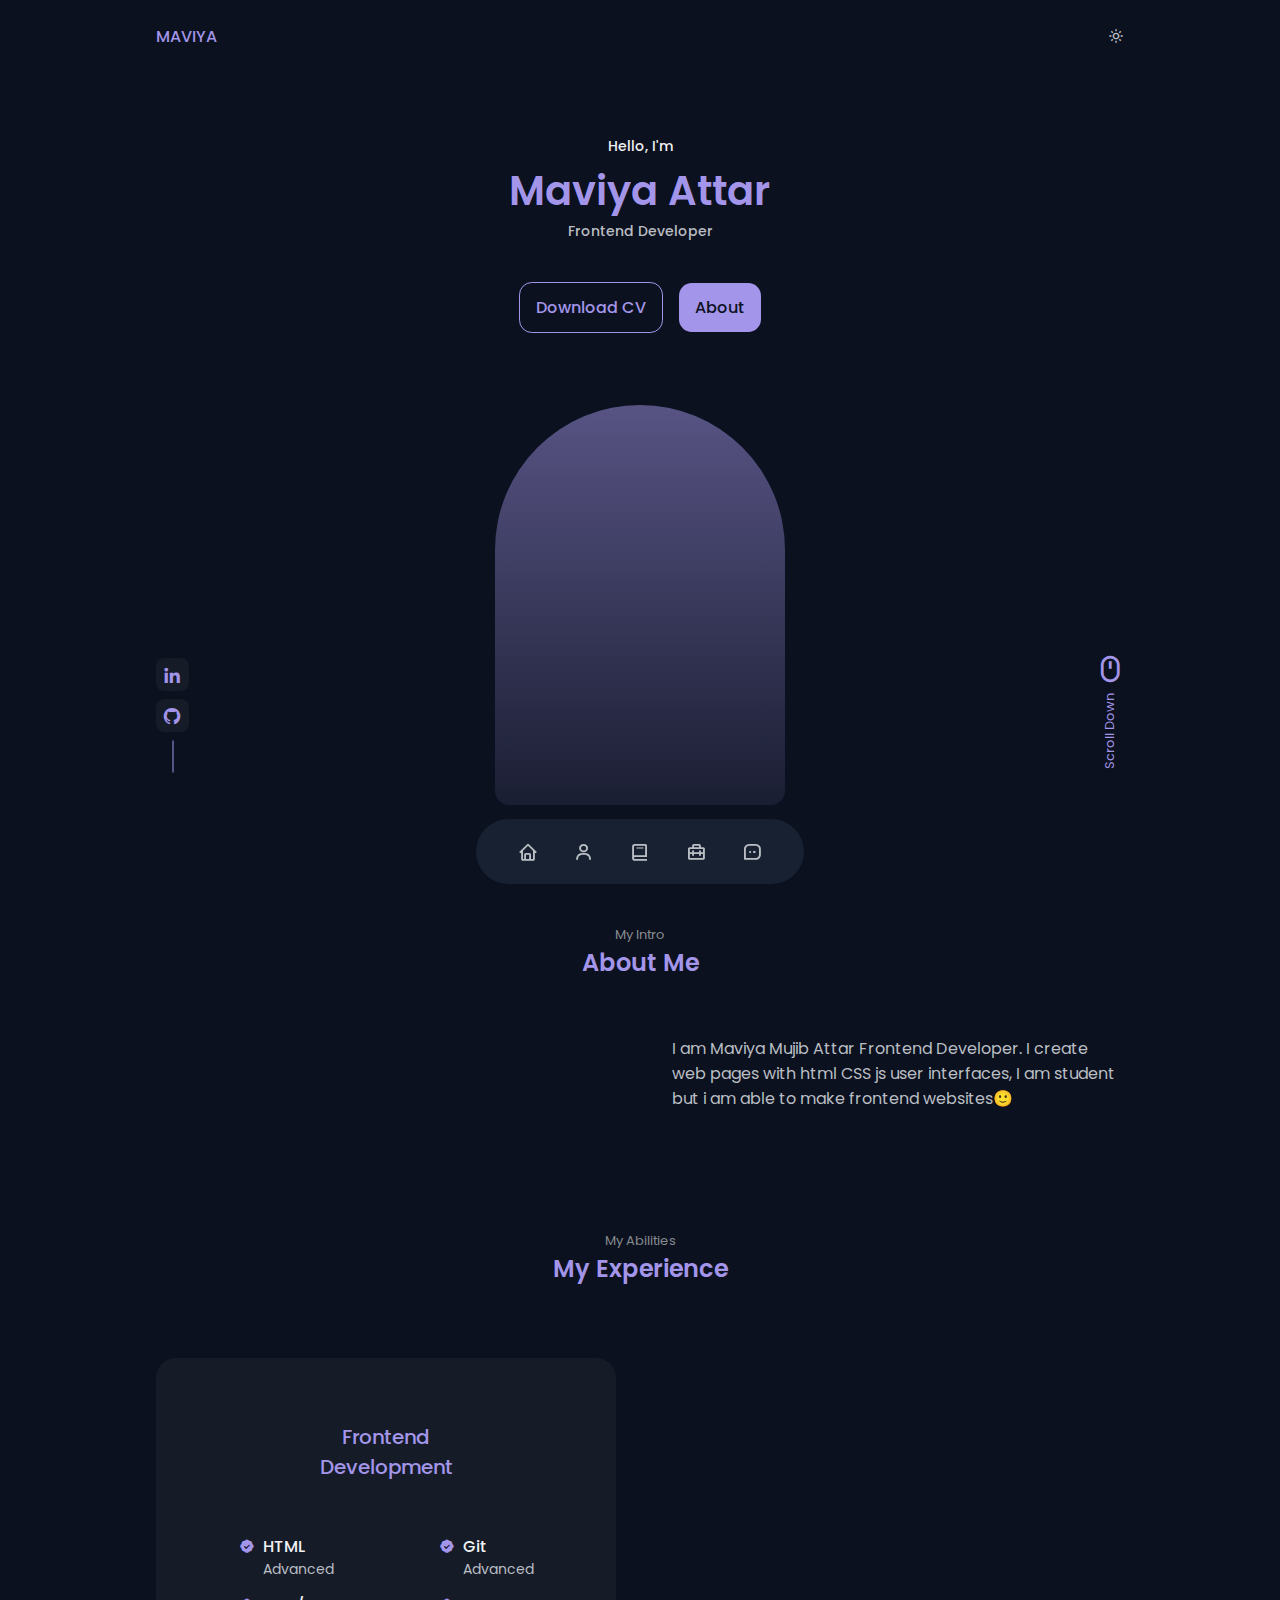
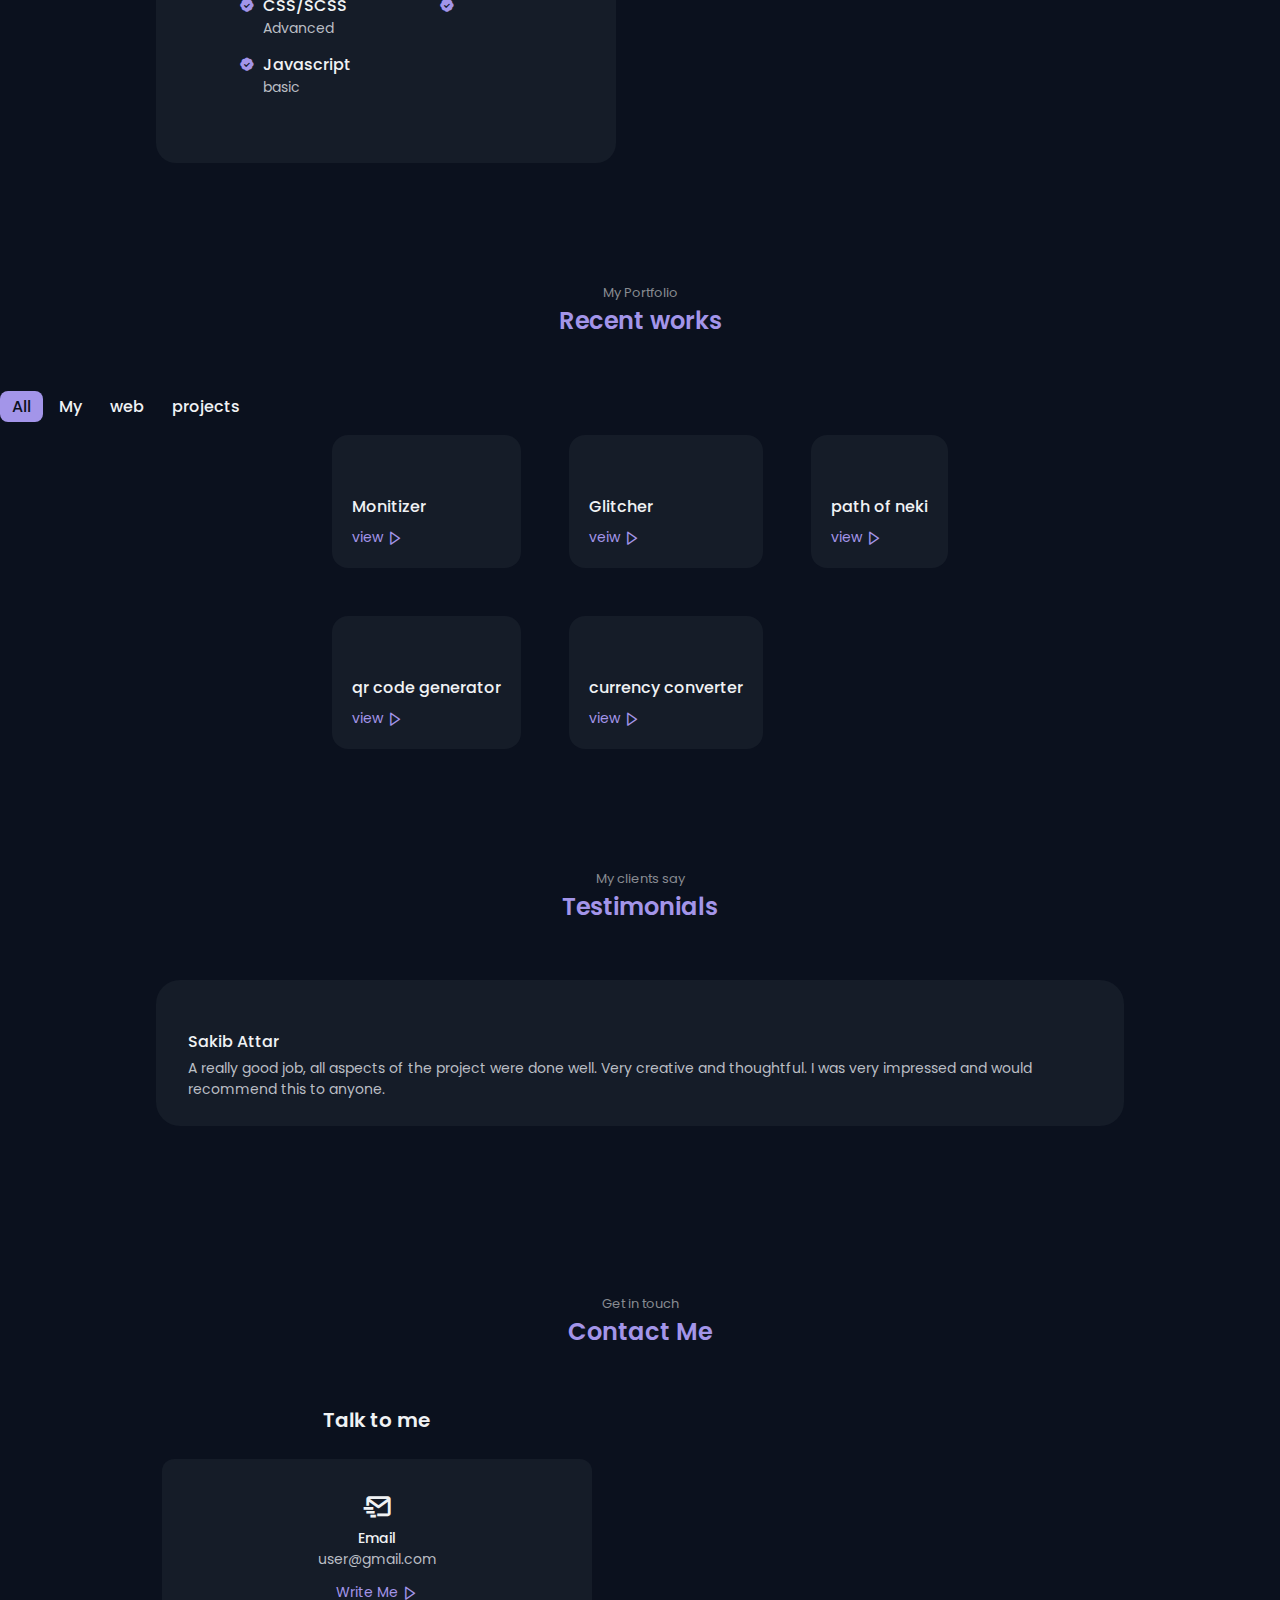
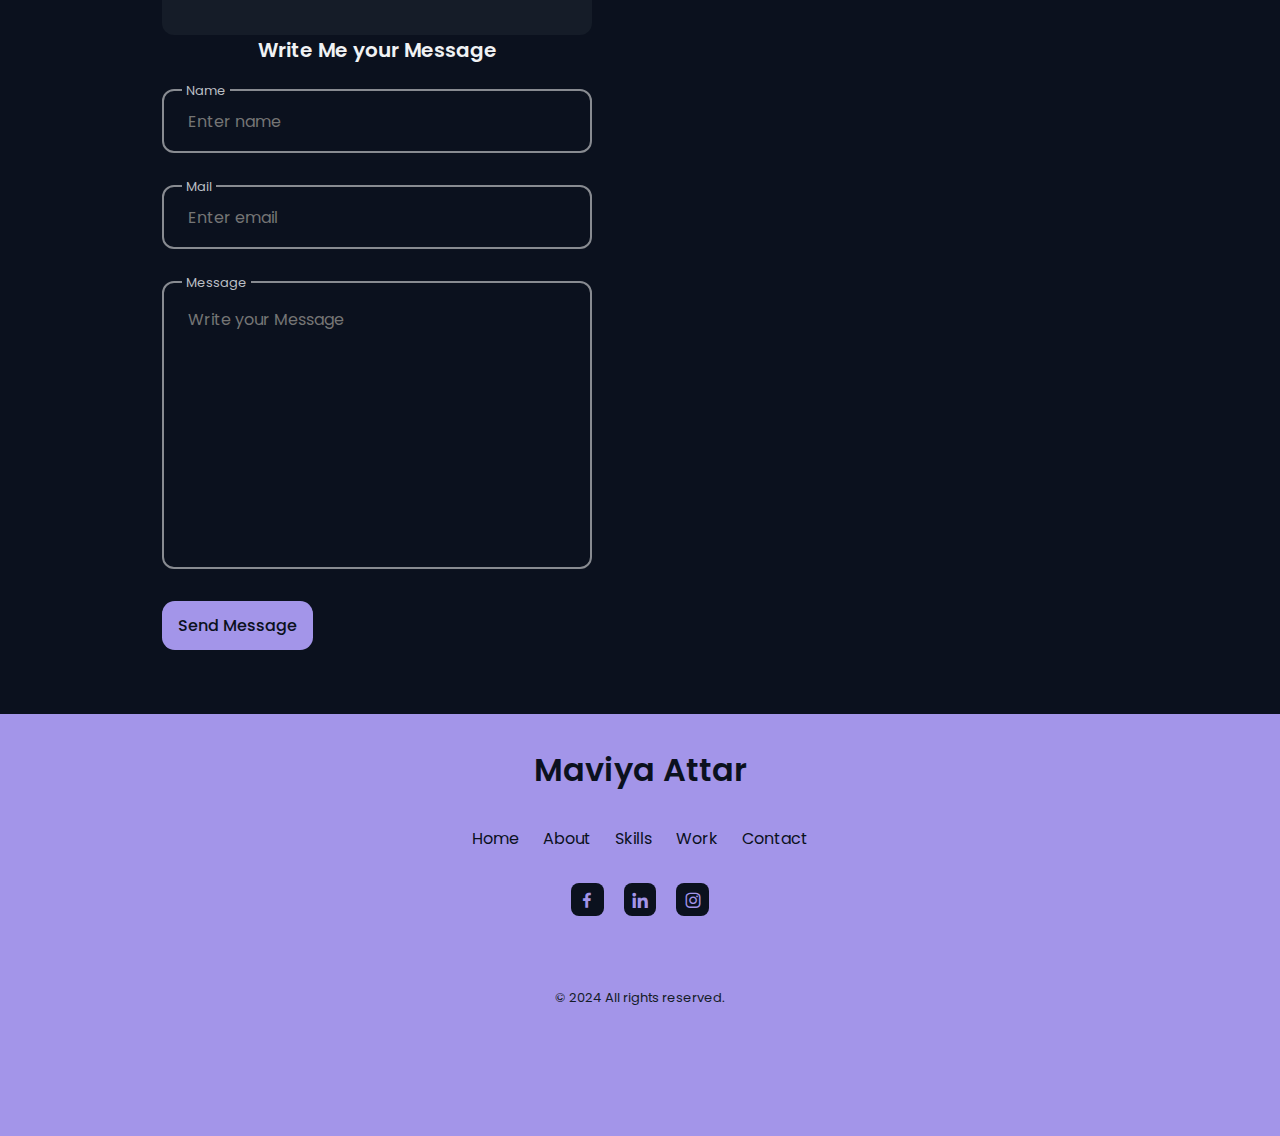
==== commit a911e1fb: "Update index.html" ====
--- a/index.html
+++ b/index.html
@@ -4,18 +4,8 @@
 <head>
     <meta charset="UTF-8">
     <meta name="viewport" content="width=device-width, initial-scale=1.0">
-
-    <!--=============== FAVICON ===============-->
-    <link rel="apple-touch-icon" sizes="180x180" href="assets/favicons/apple-touch-icon.png">
-    <link rel="icon" type="image/png" sizes="32x32" href="assets/favicons/favicon-32x32.png">
-    <link rel="icon" type="image/png" sizes="16x16" href="assets/favicons/favicon-16x16.png">
-    <link rel="manifest" href="assets/favicons/site.webmanifest">
-    <link rel="mask-icon" href="assets/favicons/safari-pinned-tab.svg" color="#5bbad5">
-    <link rel="shortcut icon" href="assets/favicons/favicon.ico">
-    <meta name="msapplication-TileColor" content="#da532c">
-    <meta name="msapplication-config" content="assets/favicons/browserconfig.xml">
-    <meta name="theme-color" content="#a789d4">
-
+<link rel="icon" href="Assets/IMG_20241231_184833_218.png" type="image/png">
+    
     <!--=============== BOXICONS ===============-->
     <link href='https://unpkg.com/boxicons@2.1.2/css/boxicons.min.css' rel='stylesheet'>
 
@@ -206,14 +196,12 @@
         <!--=============== WORK ===============-->
         <section class="work section" id="work">
             <span class="section__subtitle">My Portfolio</span>
-            <h2 class="section__title">Recent Works</h2>
-
-            <div class="work__filters">
+            <h2 class="section__title">Recent works </h2>
                 <span class="work__item active-work" data-filter='all'>All</span>
                 <span class=" work__item" data-filter='.web'>My</span>
                 <span class=" work__item" data-filter='.movil'>web</span>
                 <span class=" work__item" data-filter='.design'>projects</span>
-            </div>
+            
 
             <div class="work__container container grid">
                 <div class="work__card mix web">
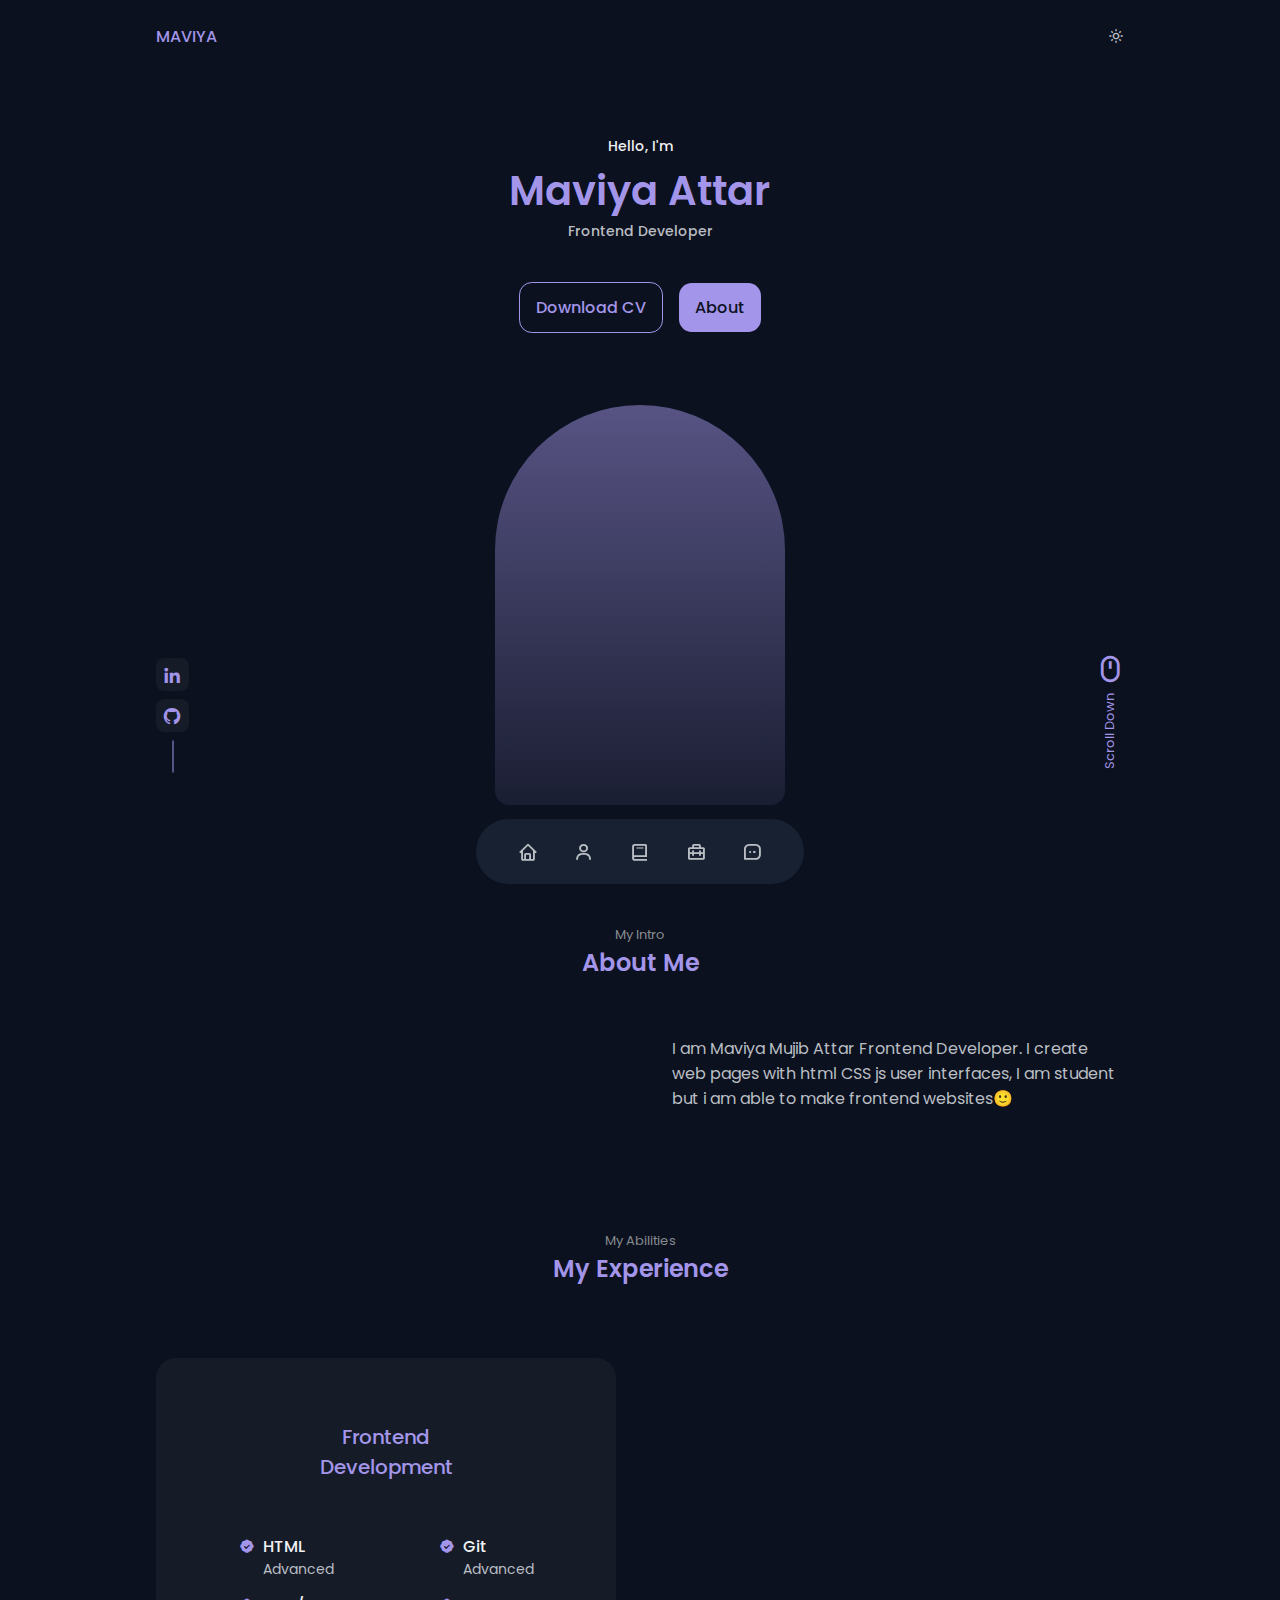
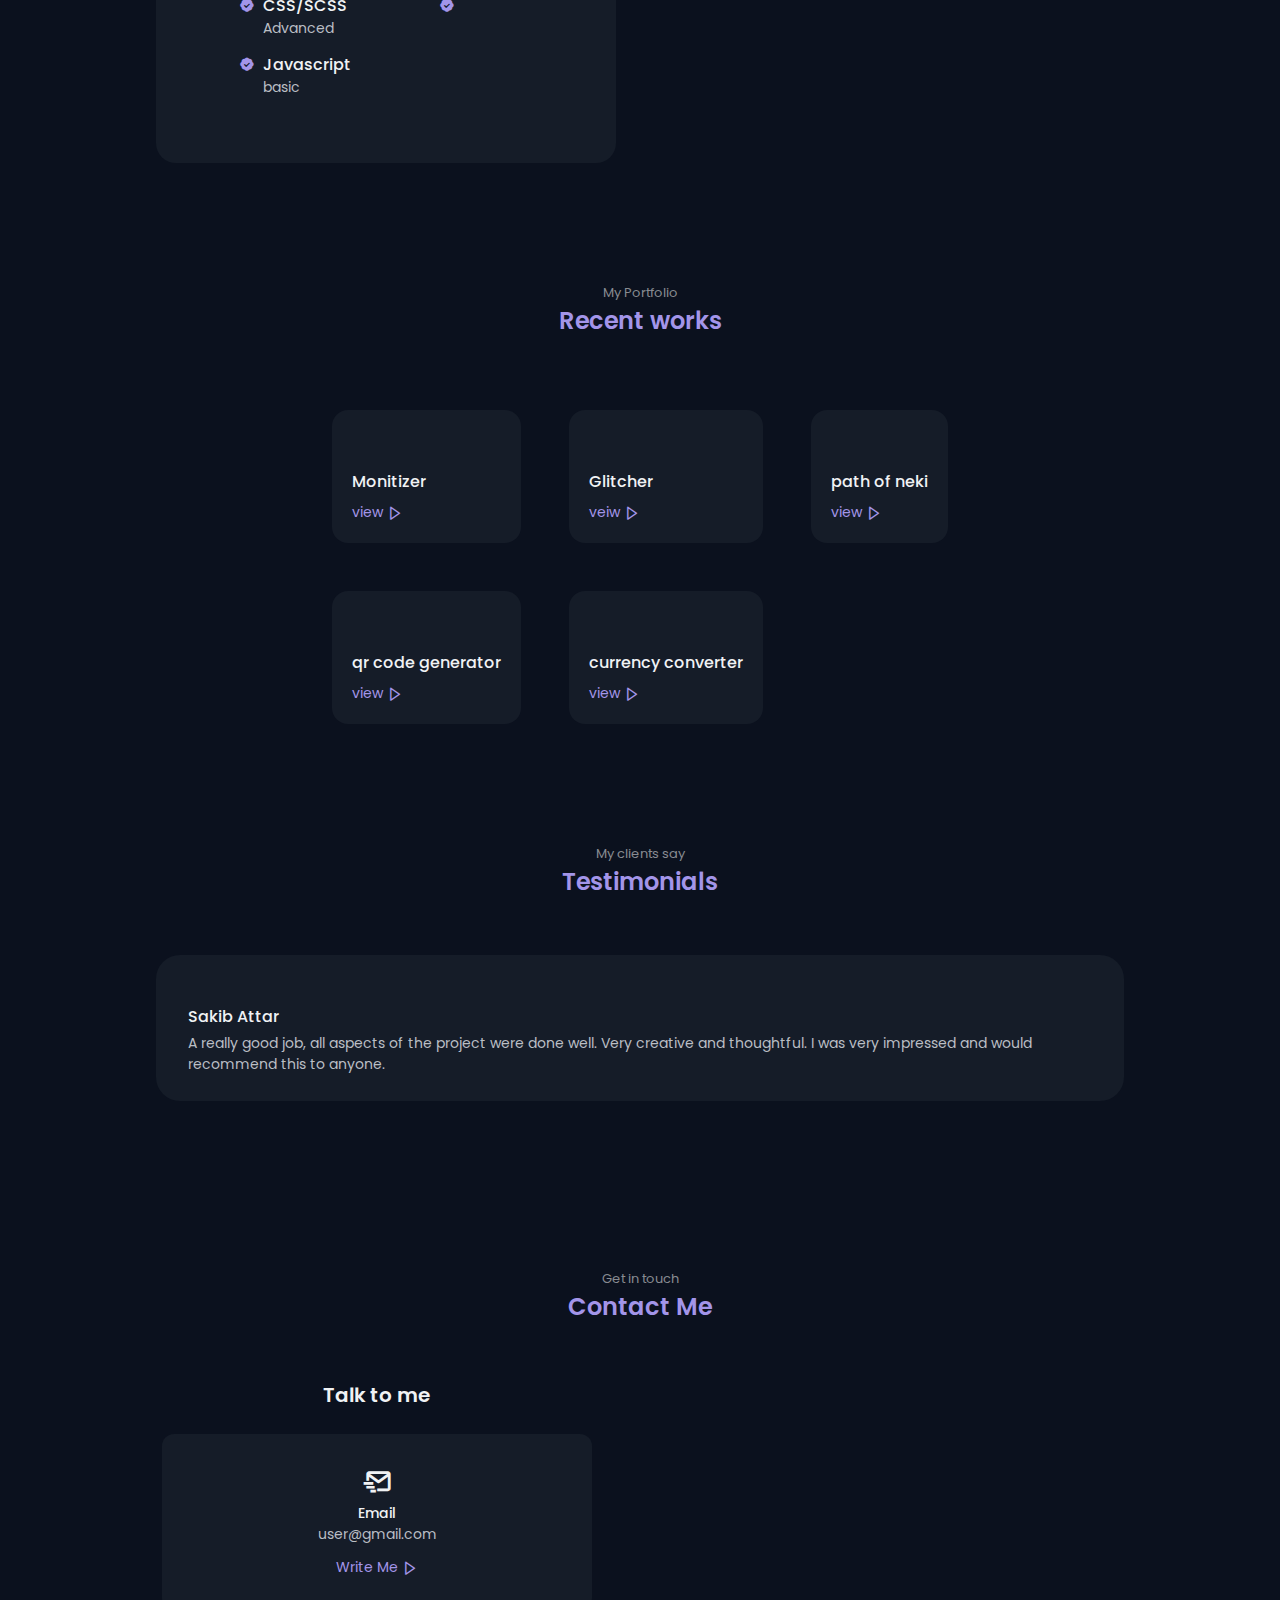
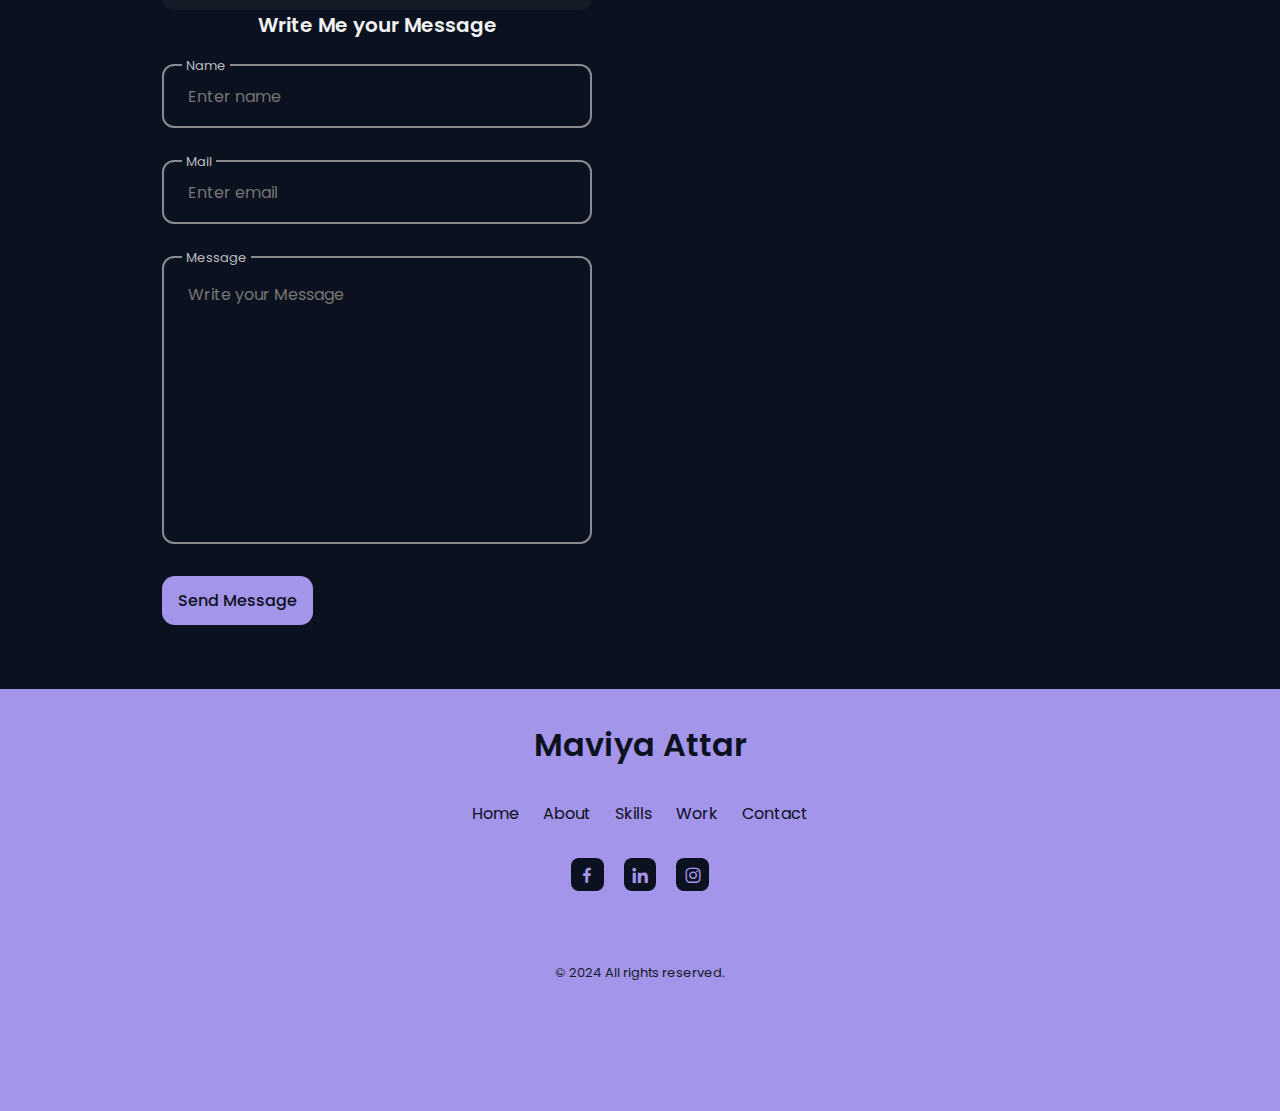
==== commit 3ef013c1: "Update index.html" ====
--- a/index.html
+++ b/index.html
@@ -197,11 +197,7 @@
         <section class="work section" id="work">
             <span class="section__subtitle">My Portfolio</span>
             <h2 class="section__title">Recent works </h2>
-                <span class="work__item active-work" data-filter='all'>All</span>
-                <span class=" work__item" data-filter='.web'>My</span>
-                <span class=" work__item" data-filter='.movil'>web</span>
-                <span class=" work__item" data-filter='.design'>projects</span>
-            
+                
 
             <div class="work__container container grid">
                 <div class="work__card mix web">
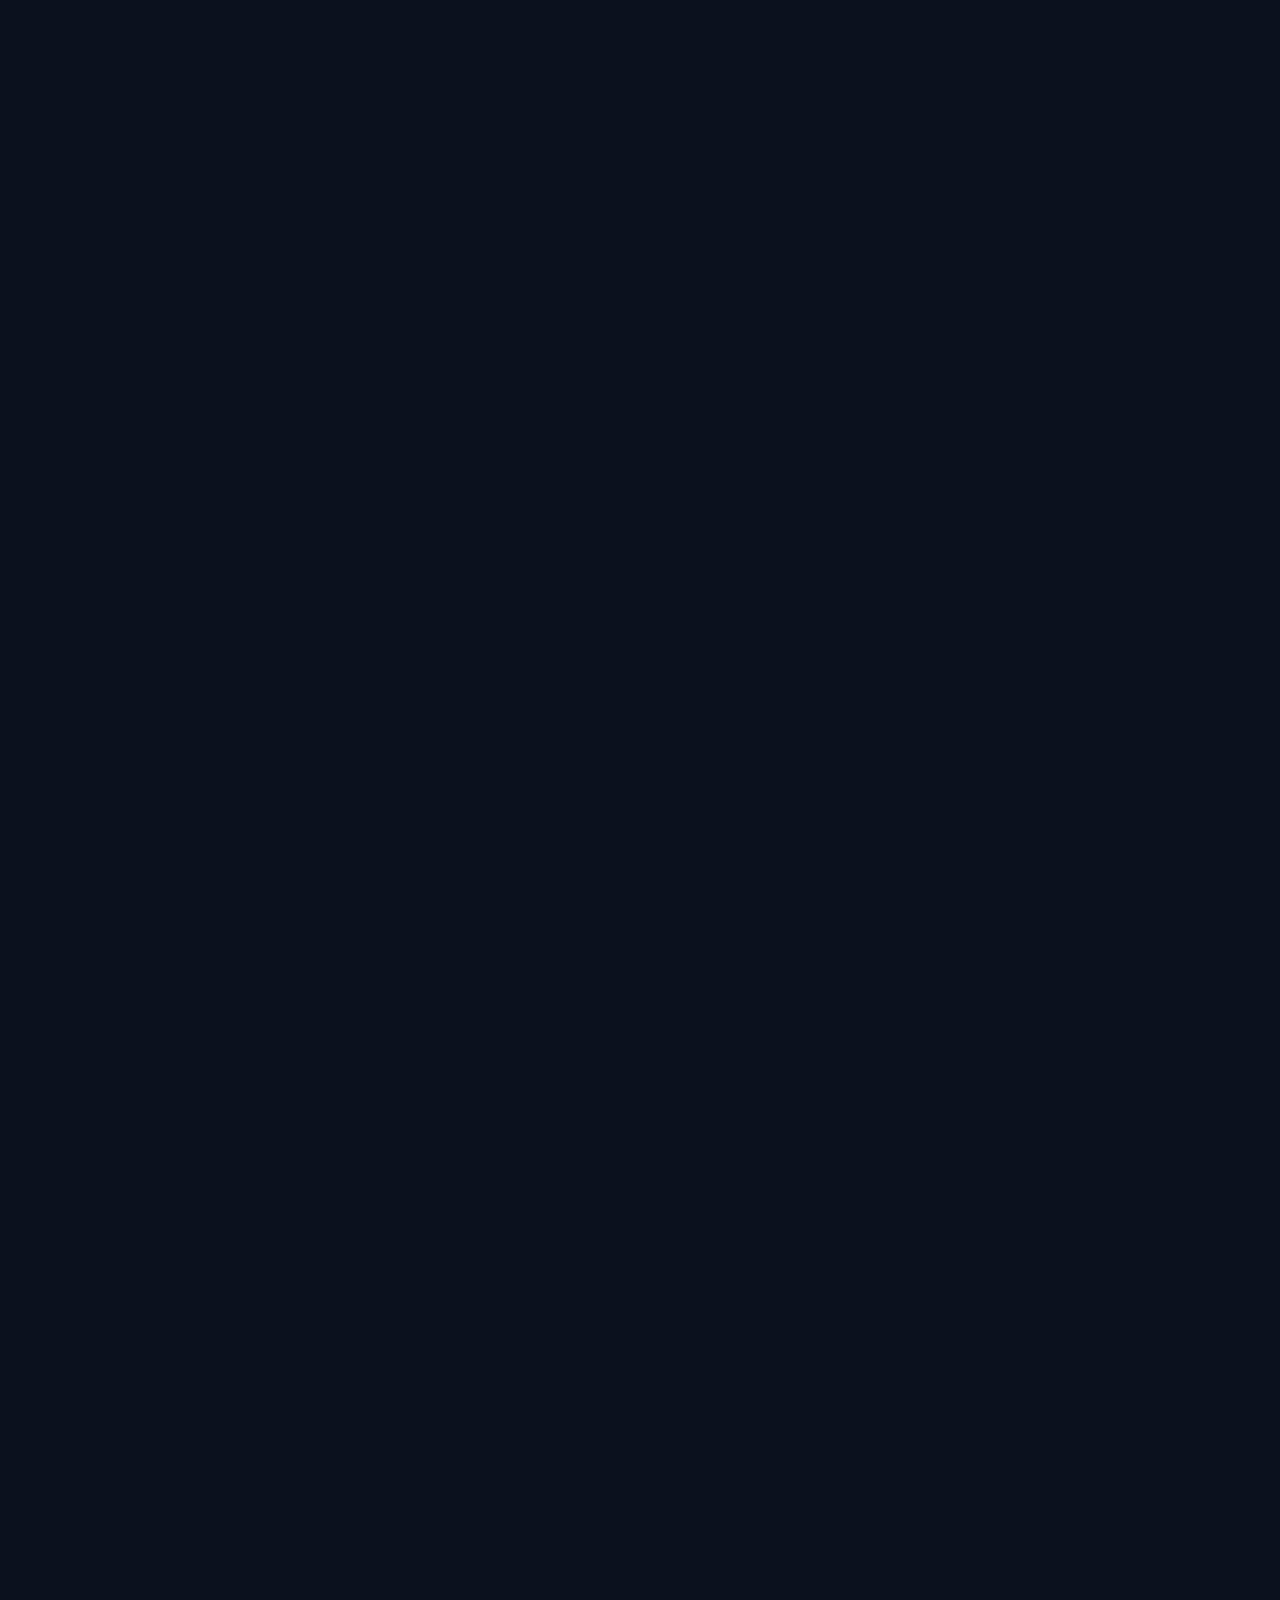
==== commit 944d12ab: "Update index.html" ====
--- a/index.html
+++ b/index.html
@@ -19,6 +19,7 @@
 </head>
 
 <body>
+    <div class="scroll-animation">
     <!--=============== HEADER ===============-->
     <header class="header" id="header">
         <nav class="nav container">
@@ -466,10 +467,20 @@
             };
             xhr.send(formData);
         });
+
+window.addEventListener('scroll', function() {
+  let elements = document.querySelectorAll('.scroll-animation');
+  elements.forEach(function(element) {
+    if (element.getBoundingClientRect().top < window.innerHeight) {
+      element.classList.add('visible');
+    }
+  });
+});
+    
 </script>
 
 
-
+                </div>
 </body>
 
 </html>
--- a/style.css
+++ b/style.css
@@ -1216,4 +1216,88 @@
     padding: 0.4rem;
     border-radius: 0.5rem;
   }
-}+}
+
+
+/* General Animation Keyframes */
+@keyframes fadeIn {
+  from {
+    opacity: 0;
+    transform: translateY(20px);
+  }
+  to {
+    opacity: 1;
+    transform: translateY(0);
+  }
+}
+
+@keyframes slideIn {
+  from {
+    opacity: 0;
+    transform: translateX(-100px);
+  }
+  to {
+    opacity: 1;
+    transform: translateX(0);
+  }
+}
+
+
+
+
+
+
+
+
+
+
+/* Animation Classes */
+.fade-in {
+  animation: fadeIn 1s ease-in-out;
+}
+
+.slide-in {
+  animation: slideIn 1s ease-in-out;
+}
+
+/* Section-Specific Styles */
+header {
+  animation: fadeIn 1.2s ease-in-out;
+}
+
+section {
+  animation: fadeIn 1s ease-in-out;
+}
+
+.project-card {
+  animation: slideIn 1s ease-in-out;
+  animation-delay: 0.3s;
+}
+
+.contact-form {
+  animation: fadeIn 1.5s ease-in-out;
+}
+
+
+
+
+
+
+
+
+/* Scroll animation setup */
+.scroll-animation {
+  opacity: 0;
+  transform: translateY(50px);
+  transition: opacity 0.5s ease-out, transform 0.5s ease-out;
+}
+
+.scroll-animation.visible {
+  opacity: 1;
+  transform: translateY(0);
+}
+
+/* Optional: Add transition delay */
+.scroll-animation.visible {
+  transition-delay: 0.3s;
+}
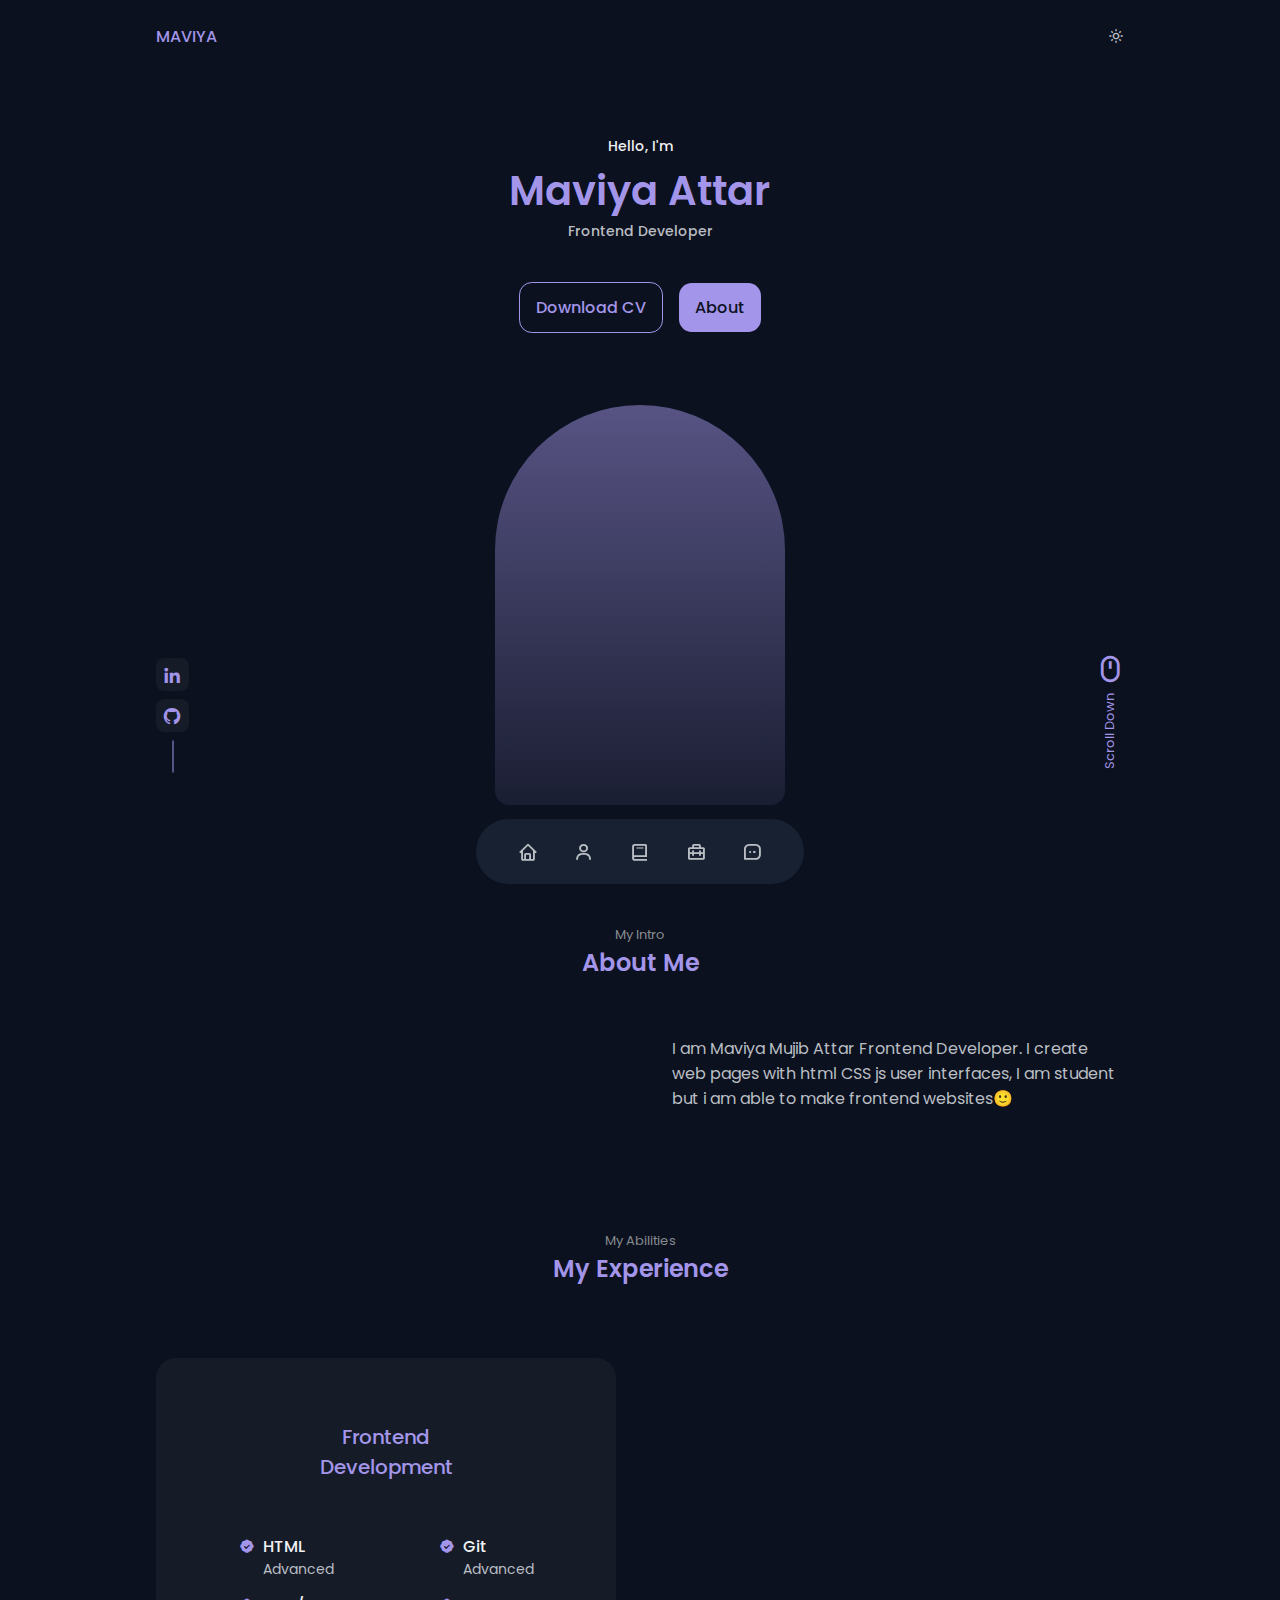
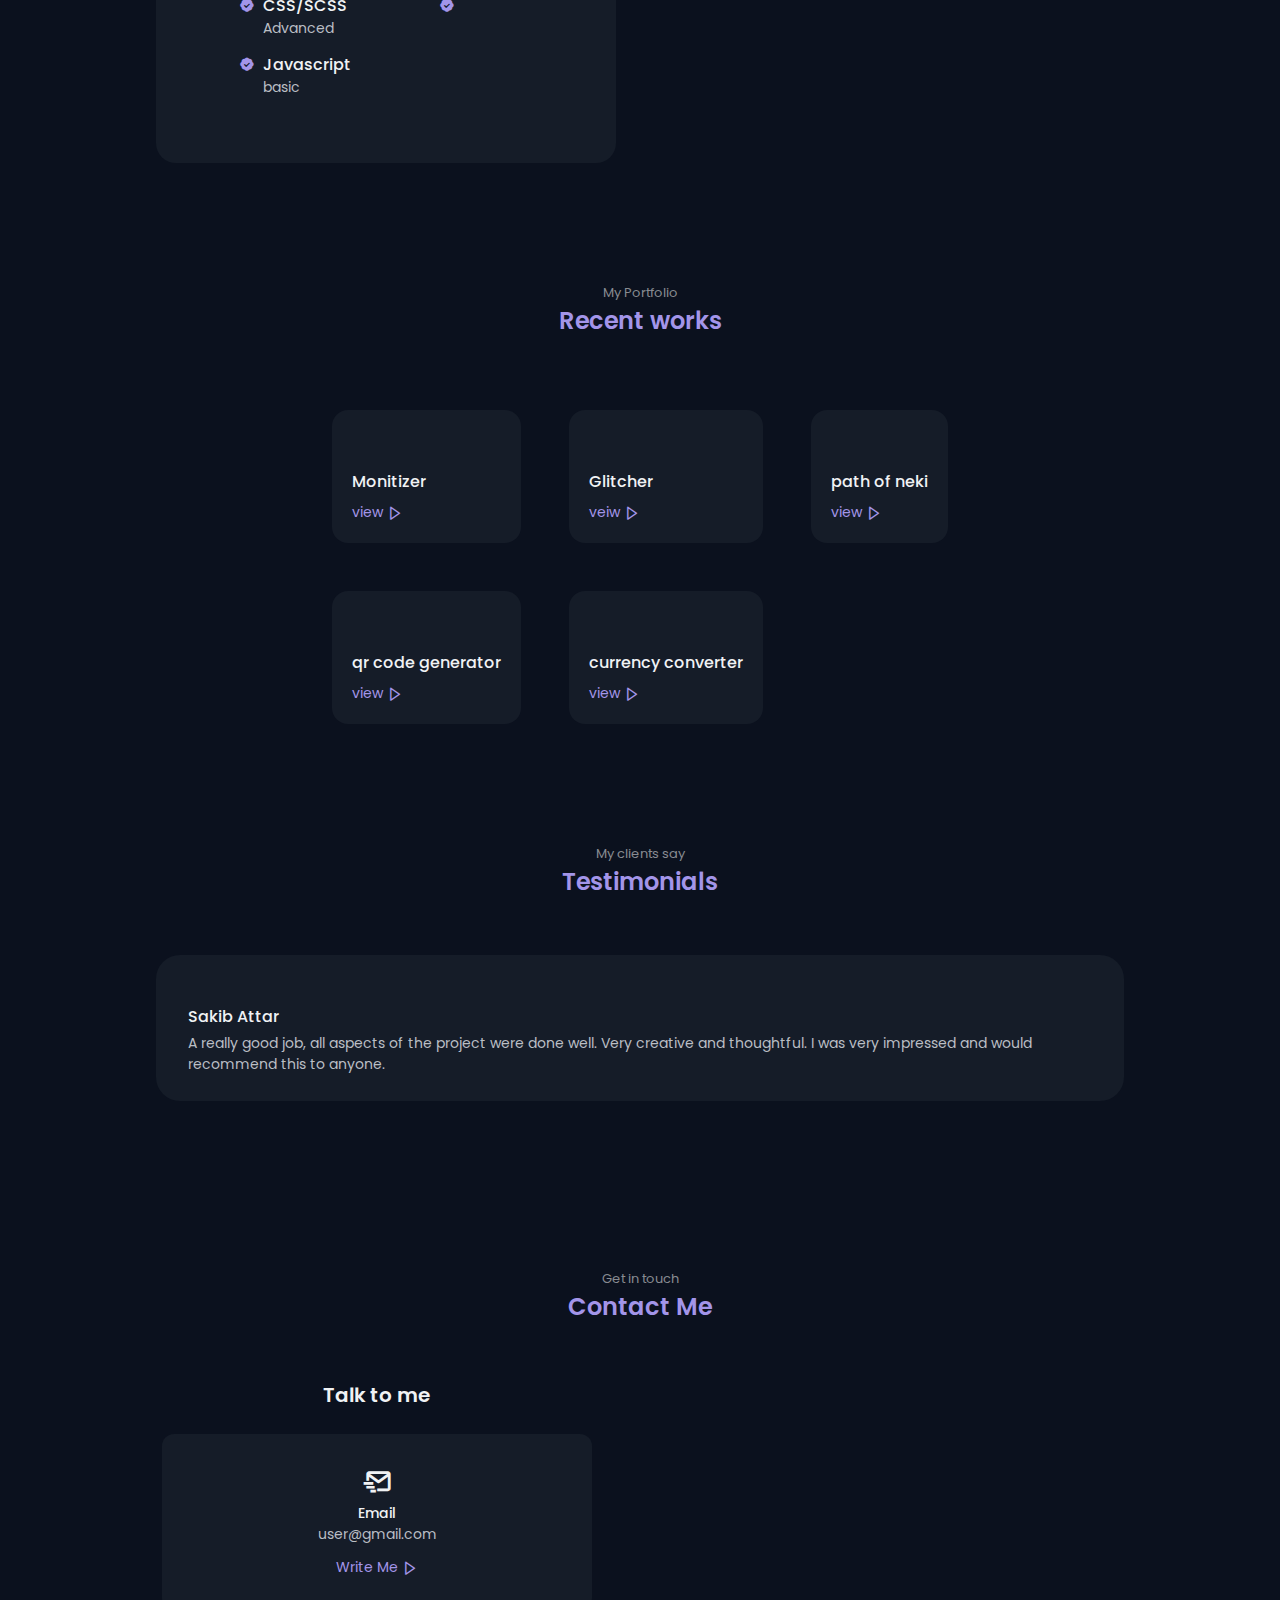
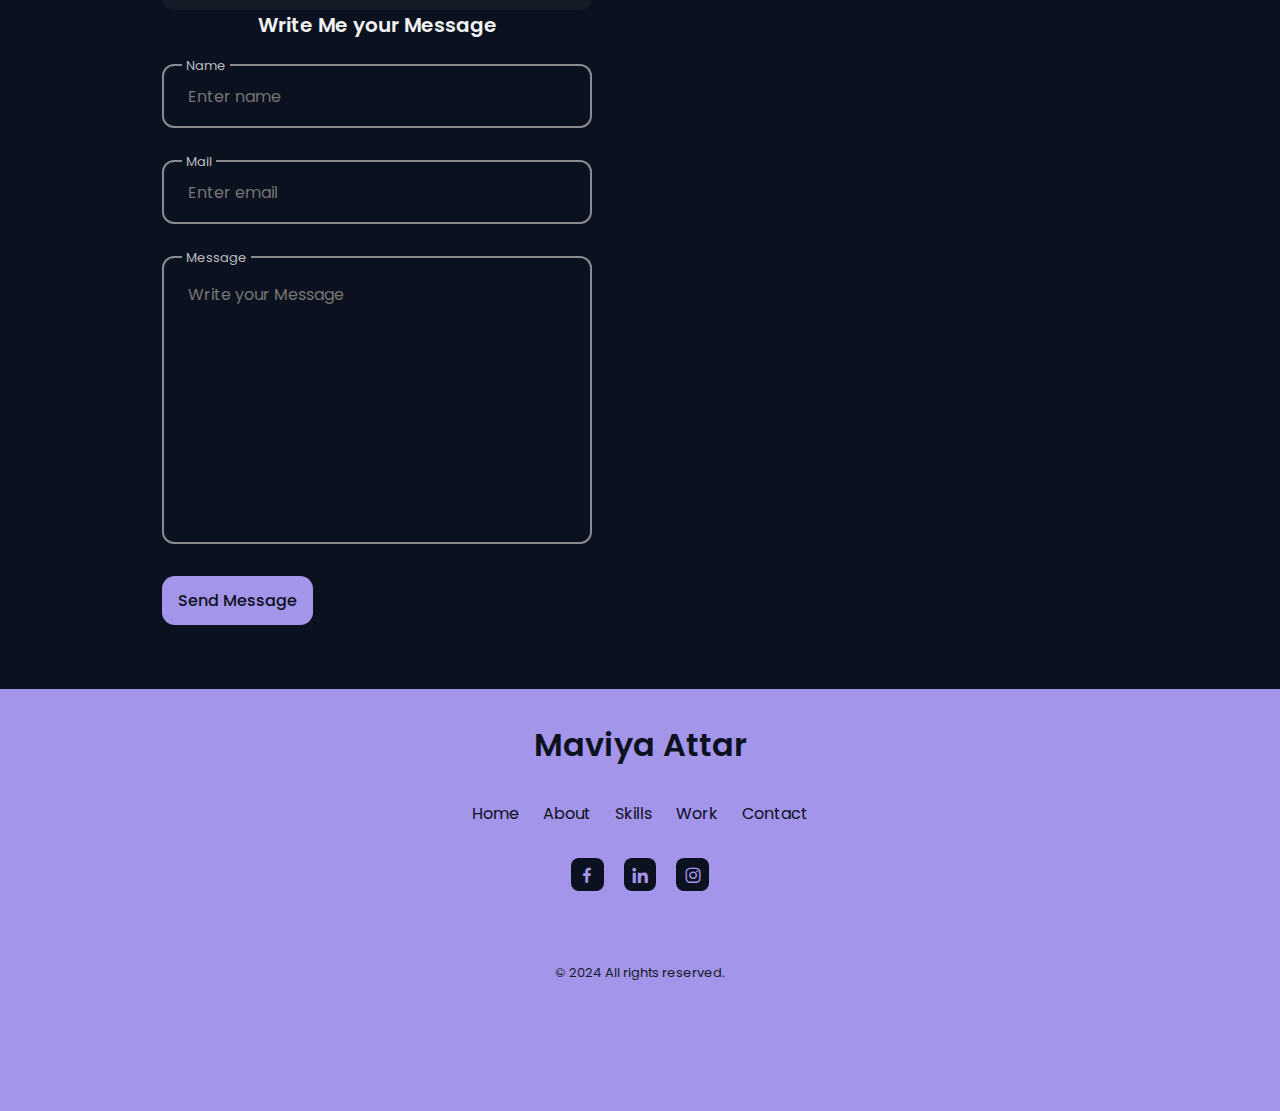
==== commit fb79bed9: "Update index.html" ====
--- a/index.html
+++ b/index.html
@@ -19,7 +19,7 @@
 </head>
 
 <body>
-    <div class="scroll-animation">
+    
     <!--=============== HEADER ===============-->
     <header class="header" id="header">
         <nav class="nav container">
@@ -468,19 +468,12 @@
             xhr.send(formData);
         });
 
-window.addEventListener('scroll', function() {
-  let elements = document.querySelectorAll('.scroll-animation');
-  elements.forEach(function(element) {
-    if (element.getBoundingClientRect().top < window.innerHeight) {
-      element.classList.add('visible');
-    }
-  });
-});
+
     
 </script>
 
 
-                </div>
+    
 </body>
 
 </html>
--- a/style.css
+++ b/style.css
@@ -1283,21 +1283,3 @@
 
 
 
-
-
-/* Scroll animation setup */
-.scroll-animation {
-  opacity: 0;
-  transform: translateY(50px);
-  transition: opacity 0.5s ease-out, transform 0.5s ease-out;
-}
-
-.scroll-animation.visible {
-  opacity: 1;
-  transform: translateY(0);
-}
-
-/* Optional: Add transition delay */
-.scroll-animation.visible {
-  transition-delay: 0.3s;
-}
